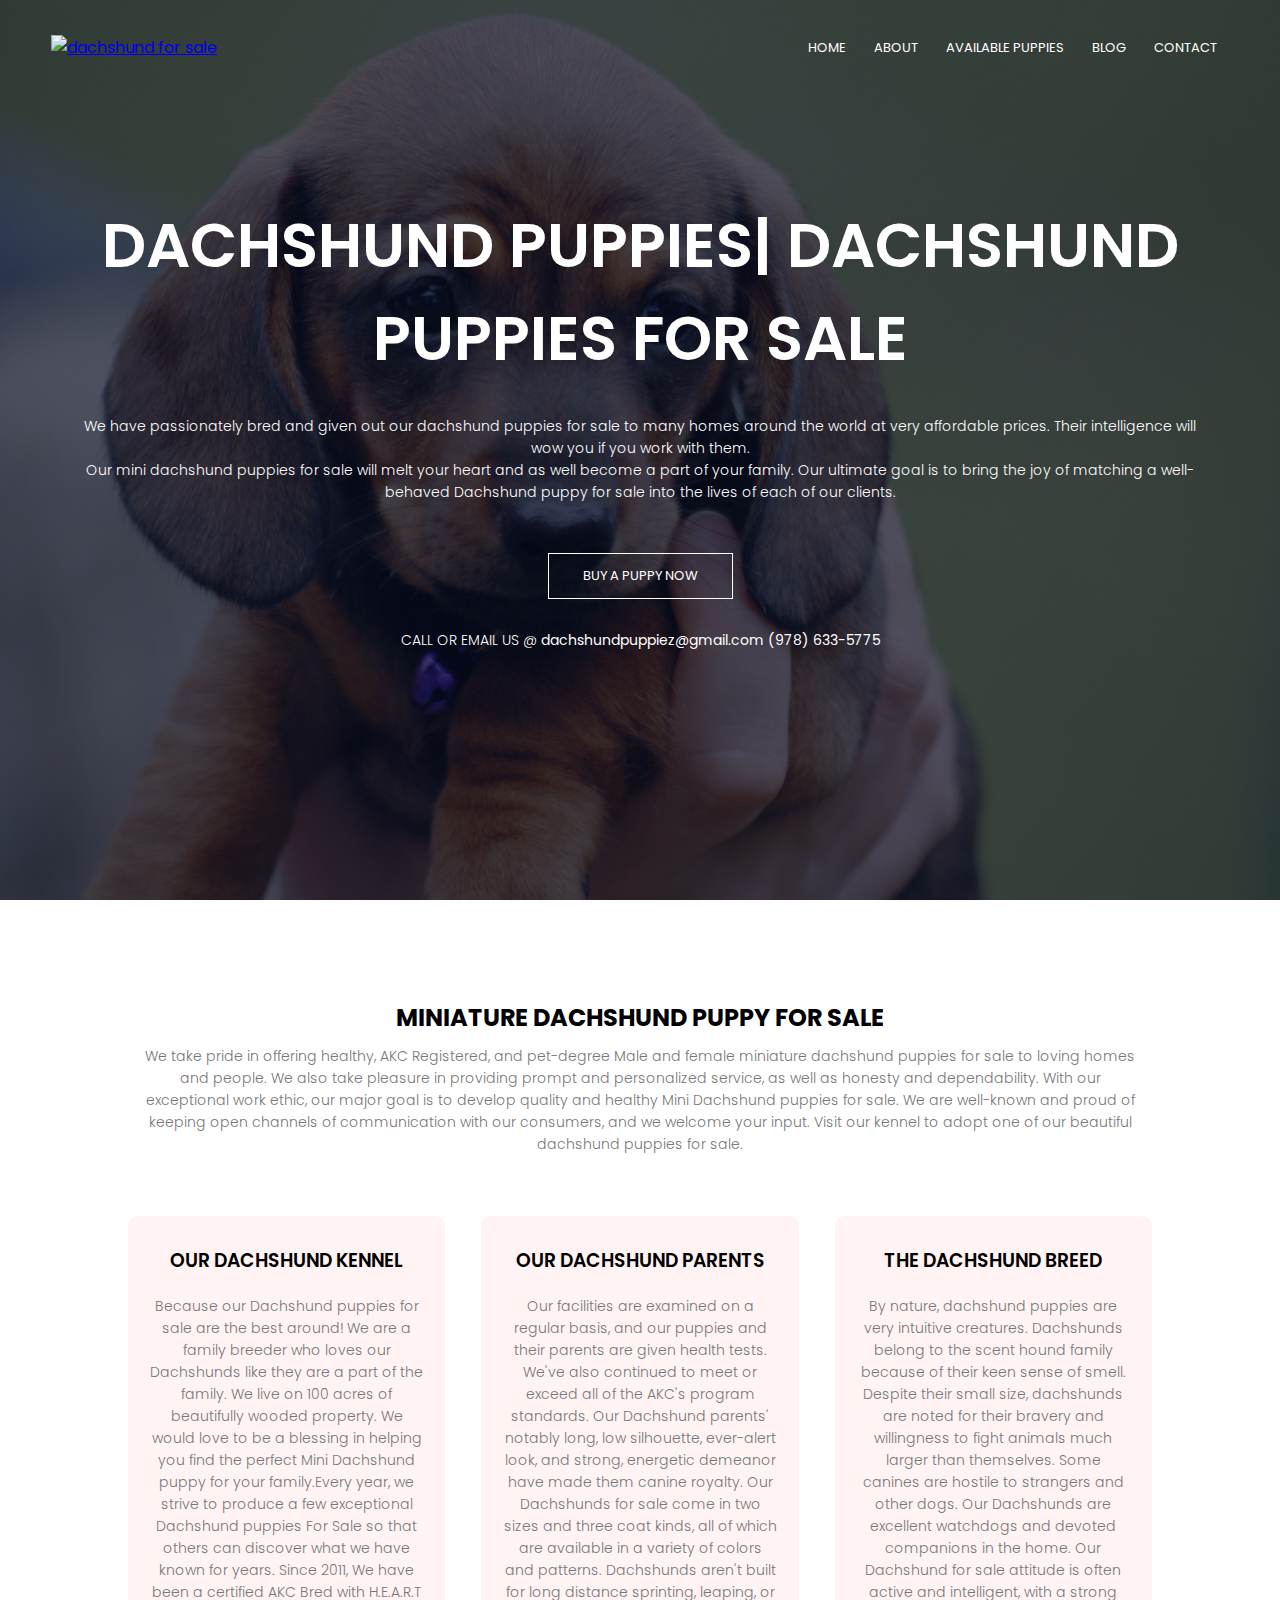
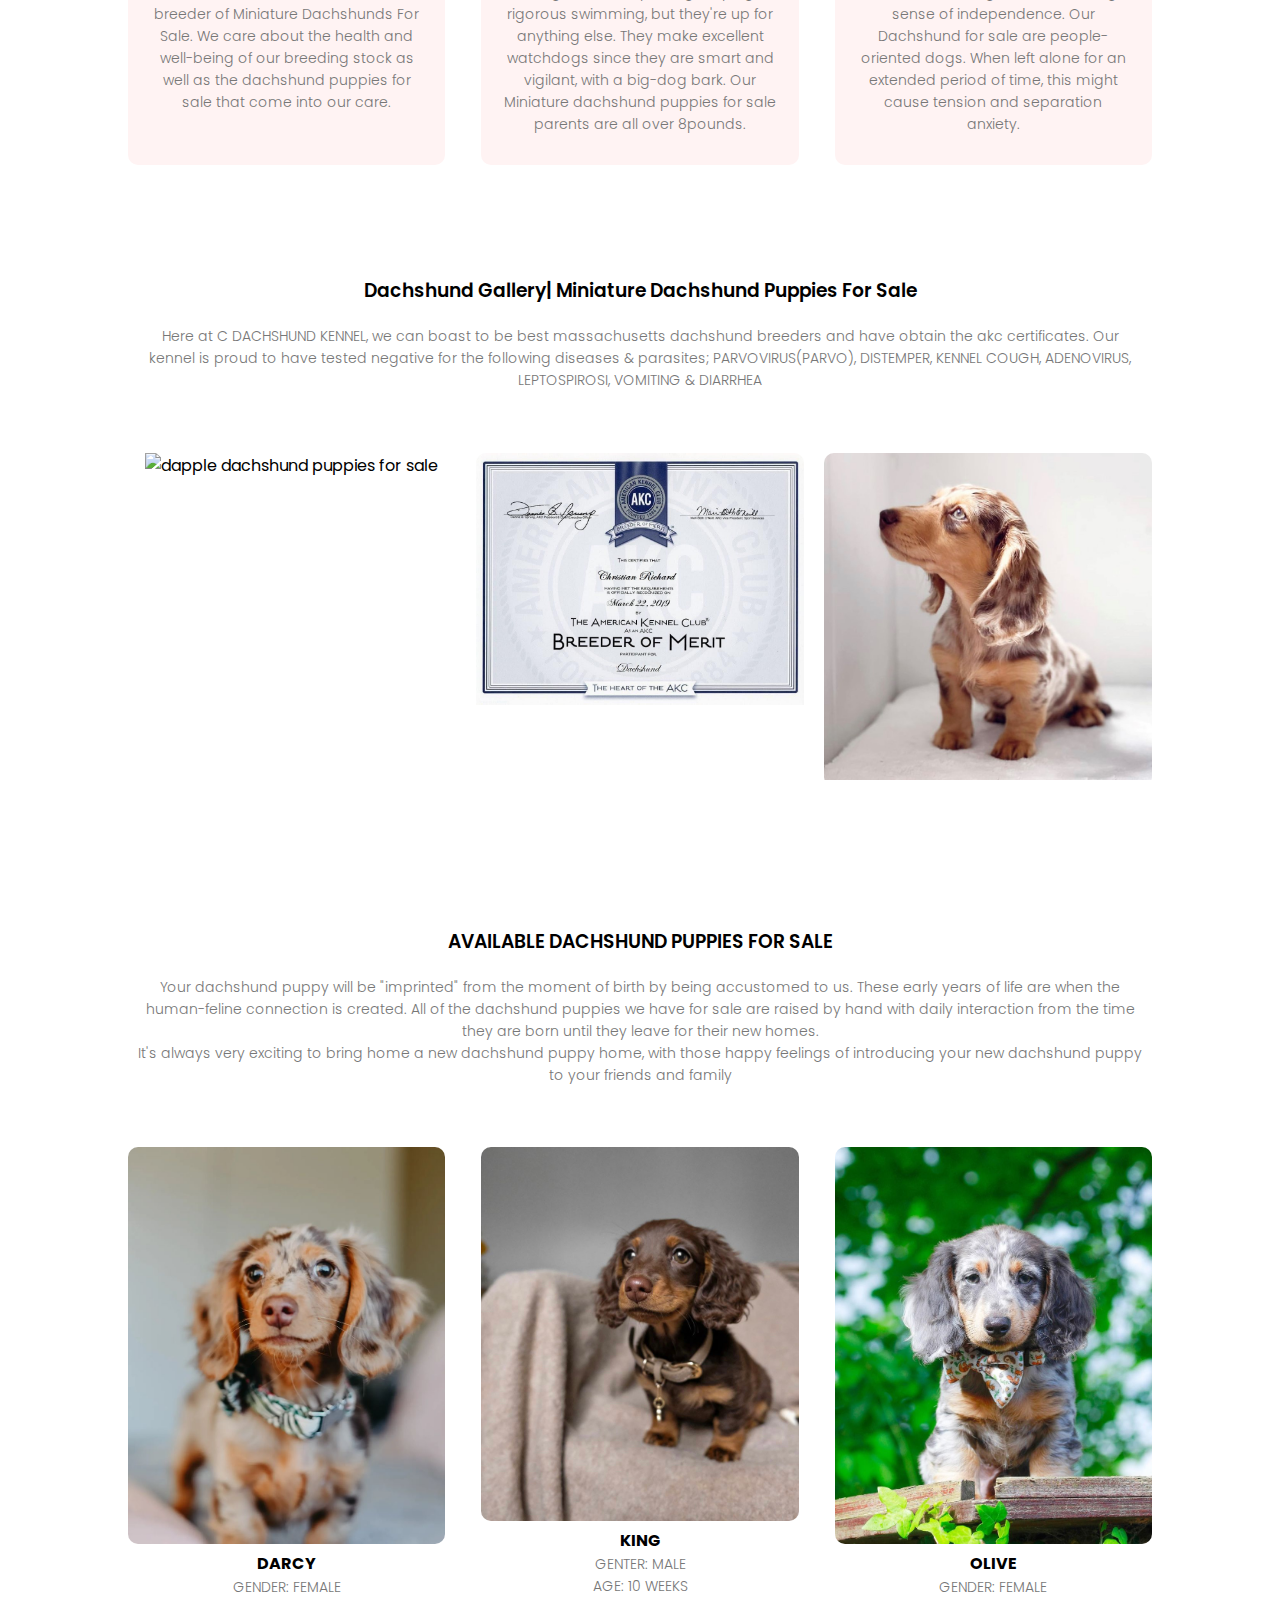
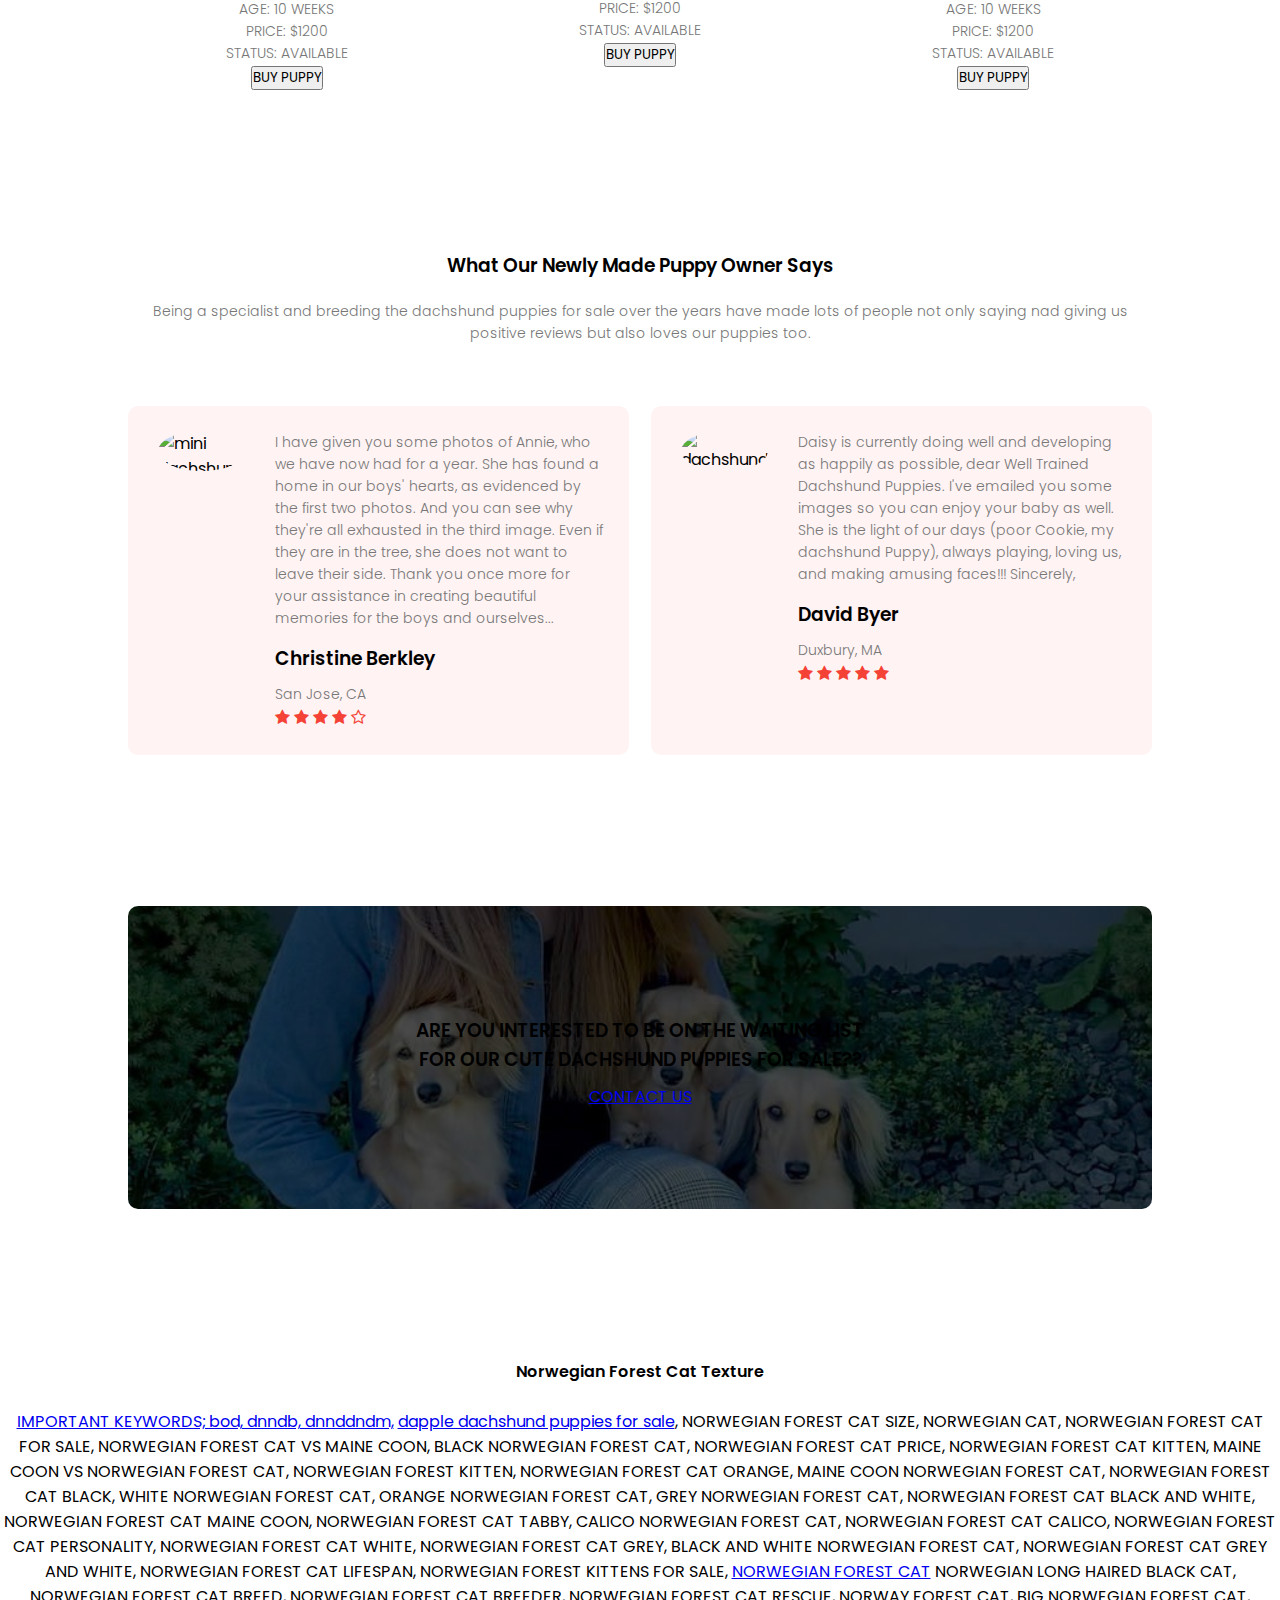
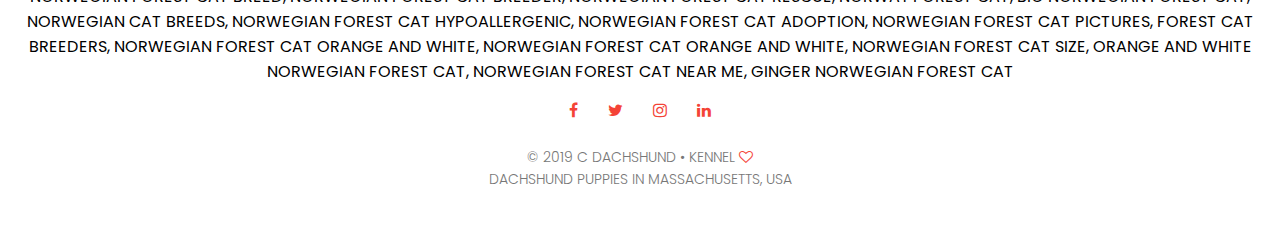
==== index.html @ 9a1620a6 "Add files via upload" ====
<!DOCTYPE html>
<html lang="en">
<head>
<meta name="viewport" content="width=device-width, initial-scale=1.0">
<title>DACHSHUND PUPPIES FOR SALE - MINIATURE DACHSHUND PUPPIES FOR SALE</title>
<meta name="ahrefs-site-verification" content="a0da1f12df011cf282475318c898467888b9b3f6822703db780bdb77105e07b7">
    <link href="https://dachshundpuppieskennel.com/" rel="canonical"/>
    <link rel="shortcut icon" type="img/png" href="images/favicon.jpg">
<link rel="stylesheet" href="style.css">
<link href="https://fonts.googleapis.com/css?family=Poppins:100,200,300,400,600,700&display=swap" rel="stylesheet">
<link rel="stylesheet" href="https://stackpath.bootstrapcdn.com/font-awesome/4.7.0/css/font-awesome.min.css">
    <meta name="google-site-verification" content="WdiNfBgABNcKBHQkV-UHPcGcYTinIJ2_VOP3WXBekKk" />
    <meta name="description" content="Our Dachshund Puppies for Sale are great and loyal friends. We have loving miniature dachshund puppies for sale who become best friend." />

<meta name="keyword" content="dachshund puppy for sale, dachshund puppies for sale near me, mini dachshund puppies for sale, dachshund puppy, wire haired dachshund puppy, long haired dachshund puppy, mini dachshund puppy, dapple dachshund puppy, miniature dachshund puppy, miniature long haired dachshund puppy, red dachshund puppy, dachshund puppy for sale los angeles, how much is a dachshund puppy, black dachshund puppy, dachshund puppy for sale, blonde dachshund puppy, long haired dapple dachshund puppy, piebald dachshund puppy, long haired miniature dachshund puppy for sale, royal canin dachshund puppy, long haired mini dachshund puppy, brown dachshund puppy, black and tan dachshund puppy, mini dachshund puppy for adoption, short haired dachshund puppy, spotted dachshund puppy, dachshund puppy cost, wire haired dachshund puppy for sale, dachshund puppy price, dachshund puppy for sale near me, dachshund puppy breeders, standard dachshund puppy, mini longhaired dachshund puppy, long hair dachshund puppy, white dachshund puppy, fluffy dachshund puppy, how much does a dachshund puppy cost, golden dachshund puppy, merle dachshund puppy, all black dachshund puppy, mini dachshund puppy for sale, dachshund puppy seattle, piebald dachshund puppy for sale, dachshund puppy long hair, buy dachshund puppy, miniature dachshund puppy for sale, brindle dachshund puppy for sale, piebald long haired dachshund puppy, dapple dachshund puppy for sale, long haired dachshund puppy for sale, miniature dachshund puppy pictures, dachshund puppy virginia, dachshund puppy adoption, red dapple dachshund puppy, mini dachshund puppy, long haired mini dachshund puppy, mini dachshund puppy for adoption, mini dachshund puppy for sale, long haired dachshund puppy, miniature long haired dachshund puppy, piebald long haired dachshund puppy, long haired dachshund puppy for sale, mini long haired dachshund puppy, long haired dachshund puppy price, black long haired dachshund puppy, blonde long haired dachshund puppy for sale, blonde long haired dachshund puppy, blue long haired dachshund puppy, dapple dachshund puppy, long haired dapple dachshund puppy, dapple dachshund puppy for sale, red dapple dachshund puppy, brown dapple dachshund puppy, blue dapple dachshund puppy, long haired dapple dachshund puppy for sale, double dapple dachshund puppy, silver dapple dachshund puppy, buy dapple dachshund puppy, chocolate dapple dachshund puppy, miniature dachshund puppy, long haired miniature dachshund puppy for sale, miniature dachshund puppy for sale, miniature dachshund puppy pictures, akc miniature dachshund puppy, long haired miniature dachshund puppy, and brown miniature dachshund puppy, dachshund puppies, dachshund puppies for sale, dachshund puppies for sale near me, mini dachshund puppies for sale, miniature dachshund puppies for sale, long haired dachshund puppies for sale, long haired dachshund puppies, dapple dachshund puppies for sale, dachshund puppies near me, miniature dachshund puppies, mini dachshund puppies, miniature dachshund puppies for sale near me, dachshund puppies ohio, dachshund puppies nc, miniature long haired dachshund puppies for sale, dachshund puppies texas, dachshund puppies for sale nc, free dachshund puppies near me, dachshund puppies for sale under $300, miniature dapple dachshund puppies for sale near me, dachshund puppies colorado, dachshund puppies for adoption, dachshund puppies for sale texas, long hair dachshund puppies, dapple dachshund puppies, long haired dachshund puppies for sale near me, dachshund puppies for sale in pa, dachshund puppies for sale sc, dachshund puppies under $500, dachshund puppies michigan, dachshund puppies georgia, dachshund puppies oregon, mini dachshund puppies for sale near me, teacup dachshund puppies, dachshund puppies san diego, dachshund puppies for sale craigslist, miniature dapple dachshund puppies for sale, cute dachshund puppies, dachshund puppies oklahoma, dachshund puppies iowa, dachshund puppies alabama, blue dapple dachshund puppies, teacup miniature dachshund puppies for sale, dachshund puppies florida, wire haired dachshund puppies for sale, black dachshund puppies, dachshund puppies las vegas, dachshund puppies pennsylvania, dachshund puppies kentucky, miniature dachshund puppies for sale near me craigslist, dachshund puppies in pa, dachshund puppies va, dachshund puppies for sale california, spotted dachshund puppies, miniature dachshund puppies for sale florida, dachshund puppies for sale los angeles, dachshund puppies tennessee, dachshund puppies tn, dachshund puppies ky, dachshund puppies pa, how much are dachshund puppies, dachshund puppies for sale ohio, dachshund puppies for sale alabama, dachshund puppies spotted, free dachshund puppies, dachshund puppies for sale indiana, dachshund puppies utah, long haired dapple dachshund puppies, dapple long haired dachshund puppies for sale, blue dachshund puppies for sale, dachshund puppies for sale ny, dachshund puppies in wisconsin, dachshund puppies for sale florida, dachshund puppies wisconsin, miniature dachshund puppies for sale in georgia, mini dachshund puppies for sale pennsylvania, miniature dachshund puppies for sale california, blonde dachshund puppies, long haired dapple dachshund puppies for sale, dachshund puppies for sale kentucky, dachshund puppies for sale in wisconsin, mini dapple dachshund puppies for sale, miniature dachshund puppies for sale in california, dachshund puppies wi, newborn dachshund puppies, dachshund puppies for sale ky, wirehaired dachshund puppies, cream dachshund puppies, miniature long haired dachshund puppies for sale near me, miniature dachshund puppies for adoption, dachshund puppies for sale in kentucky, micro mini dachshund puppies for sale, wire hair dachshund puppies for sale, dachshund puppies california, miniature dachshund puppies for sale ohio, dachshund puppies for sale in ohio, dachshund puppies for sale in ky, dachshund puppies price, miniature dachshund puppies for sale north carolina, and dachshund puppies for sale Illinois, dachshund puppies for sale, dachshund puppies for sale near me, mini dachshund puppies for sale, miniature dachshund puppies for sale, long haired dachshund puppies for sale, dapple dachshund puppies for sale,
   miniature dachshund puppies for sale near me, miniature long haired dachshund puppies for sale, dachshund puppies for sale nc, dachshund puppies for sale under $300, miniature dapple dachshund puppies for sale near me, dachshund puppies for sale texas, long haired dachshund puppies for sale near me, dachshund puppies for sale in pa, dachshund puppies for sale sc, mini dachshund puppies for sale near me, dachshund puppies for sale craigslist, miniature dapple dachshund puppies for sale, teacup miniature dachshund puppies for sale, wire haired dachshund puppies for sale, miniature dachshund puppies for sale near me craigslist, dachshund puppies for sale california, miniature dachshund puppies for sale florida, dachshund puppies for sale los angeles, dachshund puppies for sale ohio, dachshund puppies for sale alabama, dachshund puppies for sale indiana, dapple long haired dachshund puppies for sale, blue dachshund puppies for sale, dachshund puppies for sale ny, dachshund puppies for sale florida, miniature dachshund puppies for sale in georgia, mini dachshund puppies for sale pennsylvania, miniature dachshund puppies for sale california, long haired dapple dachshund puppies for sale, dachshund puppies for sale kentucky, dachshund puppies for sale in wisconsin, mini dapple dachshund puppies for sale, miniature dachshund puppies for sale in california, dachshund puppies for sale ky, miniature long haired dachshund puppies for sale near me, dachshund puppies for sale in kentucky, micro mini dachshund puppies for sale, wire hair dachshund puppies for sale, miniature dachshund puppies for sale ohio, dachshund puppies for sale in ohio, dachshund puppies for sale in ky, miniature dachshund puppies for sale north carolina, dachshund puppies for sale illinois, dapple dachshund puppies for sale near me, cream dachshund puppies for sale, dachshund puppies for sale washington, dachshund puppies for sale chicago, miniature dachshund puppies for sale in nc, dachshund puppies for sale in minnesota, miniature dachshund puppies for sale in florida, standard dachshund puppies for sale near me, golden dachshund puppies for sale, miniature dachshund puppies for sale texas, miniature dachshund puppies for sale in texas, dachshund puppies for sale mississippi, dachshund puppies for sale minnesota, dachshund puppies for sale in pa under $300, dachshund puppies for sale mn, miniature dachshund puppies for sale georgia, cream miniature dachshund puppies for sale near me, mini dachshund puppies for sale in pa, dachshund puppies for sale in colorado, miniature dachshund puppies for sale pennsylvania, dachshund puppies for sale in sc, purebred miniature dachshund puppies for sale, miniature dachshund puppies for sale in alabama, miniature dapple dachshund puppies for sale craigslist, mini dachshund puppies for sale ohio, dachshund puppies for sale oregon, merle dachshund puppies for sale, mixed dachshund puppies for sale, dachshund puppies for sale in texas, dachshund puppies for sale michigan, long haired mini dachshund puppies for sale, miniature dachshund puppies for sale in pa, mini dachshund puppies for sale florida, dachshund puppies for sale colorado, dachshund puppies for sale in california, english cream long haired dachshund puppies for sale, dachshund puppies for sale in washington, dachshund puppies for sale in oregon, mini dachshund puppies for sale tampa, blue miniature dachshund puppies for sale near me, dachshund puppies for sale in mississippi, dachshund puppies for sale indianapolis, mini dachshund puppies for sale nc, dachshund puppies for sale oklahoma, dachshund puppies for sale in florida, dachshund puppies for sale virginia, miniature dachshund puppies for sale alabama, dachshund puppies for sale nashville, mini dachshund puppies for sale in missouri, miniature dachshund puppies for sale indiana, cheap dachshund puppies for sale, dachshund puppies for sale near me, miniature dachshund puppies for sale near me, miniature dapple dachshund puppies for sale near me, long haired dachshund puppies for sale near me, mini dachshund puppies for sale near me, miniature dachshund puppies for sale near me craigslist, miniature long haired dachshund puppies for sale near me, dapple dachshund puppies for sale near me, standard dachshund puppies for sale near me, cream miniature dachshund puppies for sale near me, blue miniature dachshund puppies for sale near me, wire haired dachshund puppies for sale near me, dachshund puppies for sale near me 2021, toy dachshund puppies for sale near me, tweenie dachshund puppies for sale near me, dachshund puppies for sale near me craigslist, dachshund puppies for sale near me under $500, dachshund puppies for sale near me 2022, dachshund puppies for sale near me under 500, dachshund puppies for sale near me cheap, mini teacup dachshund puppies for sale near me, miniature wire haired dachshund puppies for sale near me, craigslist dachshund puppies for sale near me, wirehaired dachshund puppies for sale near me, long hair dachshund puppies for sale near me, cheap dachshund puppies for sale near me, micro mini dachshund puppies for sale near me, silver dapple dachshund puppies for sale near me, mini dachshund puppies for sale, mini dachshund puppies for sale near me, mini dachshund puppies for sale pennsylvania, micro mini dachshund puppies for sale, mini dachshund puppies for sale in pa, mini dachshund puppies for sale ohio, long haired mini dachshund puppies for sale, mini dachshund puppies for sale florida, mini dachshund puppies for sale tampa, mini dachshund puppies for sale nc, mini dachshund puppies for sale in missouri, mini dachshund puppies for sale in georgia, mini dachshund puppies for sale arkansas, mini dachshund puppies for sale in portland oregon, mini dachshund puppies for sale california, mini dachshund puppies for sale in ky, mini dachshund puppies for sale indiana, mini dachshund puppies for sale georgia, mini dachshund puppies for sale in mi, mini dachshund puppies for sale in wi, mini dachshund puppies for sale in houston, mini dachshund puppies for sale in virginia, blue mini dachshund puppies for sale, mini dachshund puppies for sale in colorado, mini dachshund puppies for sale buffalo ny, mini dachshund puppies for sale sc, 
   mini dachshund puppies for sale mississippi, mini dachshund puppies for sale mn, mini dachshund puppies for sale tennessee, mini dachshund puppies for sale texas, mini dachshund puppies for sale chicago, mini dachshund puppies for sale long island, mini dachshund puppies for sale in tennessee, mini dachshund puppies for sale colorado, mini dachshund puppies for sale new jersey, mini dachshund puppies for sale maryland, mini dachshund puppies for sale massachusetts, mini dachshund puppies for sale atlanta, mini dachshund puppies for sale in washington state, mini dachshund puppies for sale in ohio, mini dachshund puppies for sale ny, mini dachshund puppies for sale okc, mini dachshund puppies for sale utah, mini dachshund puppies for sale new york state, mini dachshund puppies for sale in wv, mini dachshund puppies for sale oklahoma, mini dachshund puppies for sale alabama, mini dachshund puppies for sale louisiana, mini dachshund puppies for sale in alabama, mini dachshund puppies for sale in arizona, mini dachshund puppies for sale in ny, mini dachshund puppies for sale south carolina, mini dachshund puppies for sale in ma, mini dachshund puppies for sale in arkansas, mini dachshund puppies for sale in michigan, mini dachshund puppies for sale illinois, mini dachshund puppies for sale in ct, mini dachshund puppies for sale upstate ny, mini dachshund puppies for sale in nj, mini dachshund puppies for sale in east texas, mini dachshund puppies for sale miami, mini dachshund puppies for sale minneapolis, mini dachshund puppies for sale in sacramento, mini dachshund puppies for sale washington, mini dachshund puppies for sale in louisiana, mini dachshund puppies for sale missouri, mini dachshund puppies for sale midwest, mini dachshund puppies for sale michigan, mini dachshund puppies for sale nyc, mini dachshund puppies for sale in northern california, mini dachshund puppies for sale in north carolina, mini dachshund puppies for sale in idaho, mini dachshund puppies for sale rochester ny, mini dachshund puppies for sale in kansas, mini dachshund puppies for sale northern ca, mini dachshund puppies for sale in south carolina, mini dachshund puppies for sale new york, mini dachshund puppies for sale in minnesota, mini dachshund puppies for sale tucson, chocolate mini dachshund puppies for sale, mini dachshund puppies for sale oregon, mini dachshund puppies for sale salt lake city, mini dachshund puppies for sale in new mexico, mini dachshund puppies for sale in oklahoma, long haired english cream mini dachshund puppies for sale, mini dachshund puppies for sale in florida, mini dachshund puppies for sale nj, red mini dachshund puppies for sale, mini dachshund puppies for sale in new york, mini dachshund puppies for sale in kansas city, mini dachshund puppies for sale in dallas, long haired mini dachshund puppies for sale in texas, mini dachshund puppies for sale colorado springs, mini dachshund puppies for sale wisconsin, mini dachshund puppies for sale in san diego, mini dachshund puppies for sale sacramento, mini dachshund puppies for sale iowa, mini dachshund puppies for sale washington state, mini dachshund puppies for sale in az, and long haired mini dachshund puppies for sale in CT, miniature dachshund puppies for sale, miniature dachshund puppies for sale near me, teacup miniature dachshund puppies for sale, miniature dachshund puppies for sale near me craigslist, miniature dachshund puppies for sale florida, miniature dachshund puppies for sale in georgia, miniature dachshund puppies for sale california, miniature dachshund puppies for sale in california, miniature dachshund puppies for sale ohio, miniature dachshund puppies for sale north carolina, miniature dachshund puppies for sale in nc, miniature dachshund puppies for sale in florida, miniature dachshund puppies for sale texas, miniature dachshund puppies for sale in texas, miniature dachshund puppies for sale georgia, cream miniature dachshund puppies for sale near me, miniature dachshund puppies for sale pennsylvania, purebred miniature dachshund puppies for sale, miniature dachshund puppies for sale in alabama, miniature dachshund puppies for sale in pa, blue miniature dachshund puppies for sale near me, miniature dachshund puppies for sale alabama, miniature dachshund puppies for sale indiana, miniature dachshund puppies for sale in tn, silver dapple miniature dachshund puppies for sale, miniature dachshund puppies for sale arkansas, miniature dachshund puppies for sale in colorado, miniature dachshund puppies for sale in arkansas, miniature dachshund puppies for sale colorado, miniature dachshund puppies for sale kentucky, miniature dachshund puppies for sale in illinois, miniature dachshund puppies for sale in tennessee, miniature dachshund puppies for sale in huntsville alabama, miniature dachshund puppies for sale wisconsin, miniature dachshund puppies for sale minnesota, miniature dachshund puppies for sale in michigan, miniature dachshund puppies for sale michigan, miniature dachshund puppies for sale in wisconsin, english cream miniature dachshund puppies for sale, miniature dachshund puppies for sale mn, miniature dachshund puppies for sale in missouri, miniature dachshund puppies for sale in va, chocolate dapple miniature dachshund puppies for sale, miniature dachshund puppies for sale in utah, miniature dachshund puppies for sale in virginia, miniature dachshund puppies for sale nc, cream miniature dachshund puppies for sale, miniature dachshund puppies for sale sc, miniature dachshund puppies for sale tn, long haired miniature dachshund puppies for sale, miniature dachshund puppies for sale in ky, piebald miniature dachshund puppies for sale in usa, miniature dachshund puppies for sale in ohio, miniature dachshund puppies for sale south carolina, miniature dachshund puppies for sale arizona, miniature dachshund puppies for sale mississippi, miniature dachshund puppies for sale in iowa, miniature dachshund puppies for sale in arizona, miniature dachshund puppies for sale utah, miniature dachshund puppies for sale in md, miniature dachshund puppies for sale - texas, miniature dachshund puppies for sale illinois, miniature dachshund puppies for sale northern california, 
   miniature dachshund puppies for sale maryland, miniature dachshund puppies for sale new jersey, miniature dachshund puppies for sale oregon, miniature dachshund puppies for sale in nebraska, miniature dachshund puppies for sale virginia, miniature dachshund puppies for sale in maine, miniature dachshund puppies for sale in oklahoma city, miniature dachshund puppies for sale in kansas city, miniature dachshund puppies for sale in wyoming and colorado, red miniature dachshund puppies for sale, miniature dachshund puppies for sale albuquerque, miniature dachshund puppies for sale louisiana, miniature dachshund puppies for sale in az, miniature dachshund puppies for sale in mississippi, miniature dachshund puppies for sale in washington, miniature dachshund puppies for sale massachusetts, miniature dachshund puppies for sale new mexico, miniature dachshund puppies for sale missouri, miniature dachshund puppies for sale nj, miniature dachshund puppies for sale in little rock arkansas, miniature dachshund puppies for sale in wv, miniature dachshund puppies for sale in tucson, miniature dachshund puppies for sale iowa, miniature dachshund puppies for sale chicago, miniature dachshund puppies for sale los angeles, miniature dachshund puppies for sale in oklahoma, miniature dachshund puppies for sale in kansas, miniature dachshund puppies for sale new york, miniature dachshund puppies for sale in ms, miniature dachshund puppies for sale in maryland, miniature dachshund puppies for sale in north carolina, miniature dachshund puppies for sale nashville, long haired miniature dachshund puppies for sale in texas, miniature dachshund puppies for sale kansas, miniature dachshund puppies for sale oklahoma, miniature dachshund puppies for sale in columbus ohio, miniature dachshund puppies for sale connecticut, long haired dachshund puppies for sale, miniature long haired dachshund puppies for sale, long haired dachshund puppies for sale near me, dapple long haired dachshund puppies for sale, miniature long haired dachshund puppies for sale near me, english cream long haired dachshund puppies for sale, mini long haired dachshund puppies for sale, cream miniature long haired dachshund puppies for sale, long haired dachshund puppies for sale california, long haired dachshund puppies for sale in pa, long haired dachshund puppies for sale ohio, long haired dachshund puppies for sale texas, blonde long haired dachshund puppies for sale, long haired dachshund puppies for sale idaho, long haired dachshund puppies for sale florida, long haired dachshund puppies for sale in sc, long haired dachshund puppies for sale oklahoma, long haired dachshund puppies for sale washington, long haired dachshund puppies for sale georgia, long haired dachshund puppies for sale in tn, long haired dachshund puppies for sale missouri, long haired dachshund puppies for sale in alabama, long haired dachshund puppies for sale in oklahoma, miniature long haired dachshund puppies for sale in nc, long haired dachshund puppies for sale south carolina, long haired dachshund puppies for sale in ky, long haired dachshund puppies for sale arizona, long haired dachshund puppies for sale indiana, long haired dachshund puppies for sale in georgia, miniature long haired dachshund puppies for sale in ohio, long haired dachshund puppies for sale in ga, long haired dachshund puppies for sale in ohio, long haired dachshund puppies for sale north carolina, long haired dachshund puppies for sale louisiana, long haired dachshund puppies for sale oregon, toy long haired dachshund puppies for sale, cream long haired dachshund puppies for sale uk, long haired dachshund puppies for sale alabama, long haired dachshund puppies for sale colorado, long haired dachshund puppies for sale in missouri, long haired dachshund puppies for sale in virginia, long haired dachshund puppies for sale in iowa, long haired dachshund puppies for sale in ny, long haired dachshund puppies for sale in michigan, long haired dachshund puppies for sale in kansas, long haired dachshund puppies for sale in indiana, miniature long haired dachshund puppies for sale craigslist, long haired dachshund puppies for sale in wisconsin, long haired dachshund puppies for sale in illinois, long haired dachshund puppies for sale virginia, long haired dachshund puppies for sale in az, long haired dachshund puppies for sale utah, chocolate dapple long haired dachshund puppies for sale, long haired dachshund puppies for sale michigan, long haired dachshund puppies for sale pa, long haired dachshund puppies for sale in san antonio, long haired dachshund puppies for sale nc, long haired dachshund puppies for sale in houston texas, long haired dachshund puppies for sale wisconsin, chocolate long haired dachshund puppies for sale, long haired dachshund puppies for sale illinois, long haired dachshund puppies for sale az, long haired dachshund puppies for sale in california, long haired dachshund puppies for sale nyc, long haired dachshund puppies for sale in southern california, long haired dachshund puppies for sale in va, long haired dachshund puppies for sale craigslist, long haired dachshund puppies for sale arkansas, long haired dachshund puppies for sale in arkansas, long haired dachshund puppies for sale in florida, long haired dachshund puppies for sale iowa, akc miniature long haired dachshund puppies for sale, long haired dachshund puppies for sale, long haired dachshund puppies, miniature long haired dachshund puppies for sale, long haired dachshund puppies for sale near me, dapple long haired dachshund puppies for sale, miniature long haired dachshund puppies for sale near me, english cream long haired dachshund puppies for sale, long haired dachshund puppies near me, miniature long haired dachshund puppies, mini long haired dachshund puppies for sale, long haired dachshund puppies oregon, long haired dachshund puppies for adoption, cream miniature long haired dachshund puppies for sale, long haired dachshund puppies for sale california, long haired dachshund puppies for sale in pa, long haired dachshund puppies nc, long haired dachshund puppies for sale ohio, long haired dachshund puppies michigan
   , long haired dachshund puppies price, long haired dachshund puppies for sale texas, blonde long haired dachshund puppies for sale, long haired dachshund puppies florida, long haired dachshund puppies under 500, long haired dachshund puppies for sale idaho, long haired dachshund puppies for sale florida, long haired dachshund puppies for sale in sc, long haired dachshund puppies for sale oklahoma, long haired dachshund puppies for sale washington, long haired dachshund puppies for sale georgia, long haired dachshund puppies for sale in tn, long haired dachshund puppies for sale missouri, long haired dachshund puppies for sale in alabama, long haired dachshund puppies california, long haired dachshund puppies for sale in oklahoma, long haired dachshund puppies virginia, miniature long haired dachshund puppies for sale in nc, long haired dachshund puppies for sale south carolina, long haired dachshund puppies for sale in ky, long haired dachshund puppies for sale arizona, mini long haired dachshund puppies, long haired dachshund puppies under $500, long haired dachshund puppies dallas, long haired dachshund puppies for sale indiana, long haired dachshund puppies for sale in georgia, miniature long haired dachshund puppies for sale in ohio, long haired dachshund puppies for sale in ga, long haired dachshund puppies missouri, long haired dachshund puppies georgia, long haired dachshund puppies for sale in ohio, long haired dachshund puppies for sale north carolina, long haired dachshund puppies indiana, long haired dachshund puppies for sale louisiana, long haired dachshund puppies for sale oregon, toy long haired dachshund puppies for sale, long haired dachshund puppies los angeles, cream long haired dachshund puppies for sale uk, long haired dachshund puppies for sale alabama, long haired dachshund puppies austin, long haired dachshund puppies for sale colorado, long haired dachshund puppies seattle, long haired dachshund puppies for sale in missouri, long haired dachshund puppies for sale in virginia, long haired dachshund puppies for sale in iowa, long haired dachshund puppies colorado, long haired dachshund puppies for sale in ny, long haired dachshund puppies for sale in michigan, long haired dachshund puppies for sale in kansas, long haired dachshund puppies for sale in indiana, miniature long haired dachshund puppies for sale craigslist, long haired dachshund puppies for sale in wisconsin, long haired dachshund puppies for sale in illinois, long haired dachshund puppies cost, long haired dachshund puppies for sale virginia, long haired dachshund puppies alabama, long haired dachshund puppies for sale in az, cream long haired dachshund puppies, how much are long haired dachshund puppies, long haired dachshund puppies for sale utah, chocolate dapple long haired dachshund puppies for sale, long haired dachshund puppies for sale michigan, long haired dachshund puppies for sale pa, long haired dachshund puppies for sale in san antonio, long haired dachshund puppies for sale nc, long haired dachshund puppies in florida, long haired dachshund puppies houston, white long haired dachshund puppies, miniature long haired dachshund puppies for adoption, long haired dachshund puppies washington state, long haired dachshund puppies for sale in houston texas, long haired dachshund puppies for sale wisconsin, chocolate long haired dachshund puppies for sale, akc miniature long haired dachshund puppies, long haired dachshund puppies iowa, long haired dachshund puppies for sale illinois, long haired dachshund puppies for sale az, long haired dachshund puppies for sale in california, long haired dachshund puppies for sale nyc, long haired dachshund puppies for sale in southern california, long haired dachshund puppies san diego, akc long haired dachshund puppies, dapple dachshund puppies for sale, miniature dapple dachshund puppies for sale near me, miniature dapple dachshund puppies for sale, long haired dapple dachshund puppies for sale, mini dapple dachshund puppies for sale, dapple dachshund puppies for sale near me, miniature dapple dachshund puppies for sale craigslist, miniature dapple dachshund puppies for sale in texas, dapple dachshund puppies for sale in ga, mini dapple dachshund puppies for sale in oklahoma, blue eyed dapple dachshund puppies for sale, dapple dachshund puppies for sale in nc, double dapple dachshund puppies for sale, mini dapple dachshund puppies for sale in texas, miniature long haired dapple dachshund puppies for sale, dapple dachshund puppies for sale nc, dapple dachshund puppies for sale in louisiana, dapple dachshund puppies for sale california, dapple dachshund puppies for sale georgia, dapple dachshund puppies for sale ohio, dapple dachshund puppies for sale in tn, dapple dachshund puppies for sale in arkansas, dapple dachshund puppies for sale in texas, dapple dachshund puppies for sale in sc, dapple dachshund puppies for sale in oklahoma, dapple dachshund puppies for sale south carolina, dapple dachshund puppies for sale texas, teacup dapple dachshund puppies for sale, mini long haired dapple dachshund puppies for sale, dapple dachshund puppies for sale az, dapple dachshund puppies for sale alabama, miniature dapple dachshund puppies for sale in arizona, dapple dachshund puppies for sale colorado, dapple dachshund puppies for sale in michigan, short haired dapple dachshund puppies for sale, miniature dapple dachshund puppies for sale florida, dapple dachshund puppies for sale indiana, chocolate dapple dachshund puppies for sale, silver dapple dachshund puppies for sale, chocolate and tan dapple dachshund puppies for sale, dapple dachshund puppies for sale louisiana, dapple dachshund puppies for sale in iowa, miniature dapple dachshund puppies for sale in michigan, dapple dachshund puppies for sale in indiana, dapple dachshund puppies for sale in wisconsin, dapple dachshund puppies for sale in illinois, dapple dachshund puppies for sale in north carolina, dapple dachshund puppies for sale in tennessee, dapple dachshund puppies for sale in kentucky, dapple dachshund puppies for sale in mississippi, dapple dachshund puppies for sale arkansas, dapple dachshund puppies for sale in gauteng, grey dapple dachshund puppies for sale, dapple dachshund puppies for sale in pa, 
   dapple dachshund puppies for sale missouri, double dapple dachshund puppies for sale texas, dapple dachshund puppies for sale new york, mini dapple dachshund puppies for sale in nc, white dapple dachshund puppies for sale, dapple dachshund puppies for sale in kansas, dapple dachshund puppies for sale in virginia, chocolate and cream dapple dachshund puppies for sale, dapple dachshund puppies for sale oklahoma, miniature dapple dachshund puppies for sale california, miniature dapple dachshund puppies for sale in nj, silver dapple dachshund puppies for sale near me, dapple dachshund puppies for sale in south carolina, dapple dachshund puppies for sale florida, mini dapple dachshund puppies for sale in florida, dapple dachshund puppies for sale in california, dapple dachshund puppies for sale in oregon, dapple dachshund puppies for sale michigan, long haired silver dapple dachshund puppies for sale, dapple dachshund puppies for sale in arizona, chocolate dapple dachshund puppies for sale nc, mini dapple dachshund puppies for sale in colorado, red dapple dachshund puppies for sale, dachshund puppies near me, free dachshund puppies near me, mini dachshund puppies near me, long haired dachshund puppies near me, rescue dachshund puppies near me, miniature dachshund puppies near me, free mini dachshund puppies near me, craigslist dachshund puppies near me, dachshund puppies near me rescue, looking for dachshund puppies near me, miniature dachshund puppies near me for sale, standard dachshund puppies near me, dachshund puppies near me for sale, mini dachshund puppies for sale, mini dachshund puppies, mini dachshund puppies for sale near me, mini dachshund puppies for sale pennsylvania, micro mini dachshund puppies for sale, mini dachshund puppies near me, mini dachshund puppies nc, mini dachshund puppies for sale in pa, mini dachshund puppies for sale ohio, long haired mini dachshund puppies for sale, mini dachshund puppies for sale florida, dapple mini dachshund puppies, mini dachshund puppies for sale tampa, mini dachshund puppies for sale nc, long haired mini dachshund puppies, mini dachshund puppies for sale in missouri, mini dachshund puppies for sale in georgia, mini dachshund puppies for sale arkansas, mini dachshund puppies for sale in portland oregon, mini dachshund puppies for sale california, mini dachshund puppies florida, mini dachshund puppies for sale in ky, mini dachshund puppies for sale indiana, mini dachshund puppies for sale georgia, mini dachshund puppies for sale in mi, mini dachshund puppies for sale in wi, mini dachshund puppies for adoption, mini dachshund puppies san antonio, mini dachshund puppies for sale in houston, mini dachshund puppies for sale in virginia, ultra mini dachshund puppies, blue mini dachshund puppies for sale, mini dachshund puppies michigan, mini dachshund puppies for sale in colorado, mini dachshund puppies for sale buffalo ny, mini dachshund puppies under $500 near me, mini dachshund puppies houston, mini dachshund puppies for sale sc, mini dachshund puppies austin, mini dachshund puppies for sale mississippi, mini dachshund puppies for sale mn, mini dachshund puppies for sale tennessee, mini dachshund puppies for sale texas, mini dachshund puppies for sale chicago, mini dachshund puppies for sale long island, mini dachshund puppies for sale in tennessee, mini dachshund puppies for sale colorado, mini dachshund puppies for sale new jersey, mini dachshund puppies for sale maryland, mini dachshund puppies for sale massachusetts, mini dachshund puppies alabama, mini dachshund puppies for sale atlanta, mini dachshund puppies for sale in washington state, mini dachshund puppies for sale in ohio, mini dachshund puppies for sale ny, mini dachshund puppies for sale okc, mini dachshund puppies for sale utah, mini dachshund puppies pictures, mini dachshund puppies for sale new york state, mini dachshund puppies for sale in wv, mini dachshund puppies for sale oklahoma, mini dachshund puppies for sale alabama, mini dachshund puppies for sale louisiana, mini dachshund puppies for sale in alabama, mini dachshund puppies for sale in arizona, mini dachshund puppies for sale in ny, mini dachshund puppies southern california, mini dachshund puppies for sale south carolina, mini dachshund puppies sacramento, mini dachshund puppies for sale in ma, mini dachshund puppies for sale in arkansas, mini dachshund puppies for sale in michigan, mini dachshund puppies wi, mini dachshund puppies for sale illinois, mini dachshund puppies oregon, mini dachshund puppies for sale in ct, mini dachshund puppies for sale upstate ny, mini dachshund puppies for sale in nj, how much are mini dachshund puppies, piebald mini dachshund puppies, mini dachshund puppies ohio, mini dachshund puppies for sale in east texas, mini dachshund puppies for sale miami, mini dachshund puppies for sale minneapolis, akc mini dachshund puppies in wv, mini dachshund puppies for sale in sacramento, mini dachshund puppies for sale washington, mini dachshund puppies for sale in louisiana, mini dachshund puppies price, mini dachshund puppies for sale missouri, mini dachshund puppies for sale midwest, mini dachshund puppies for sale michigan, mini dachshund puppies for sale nyc, mini dachshund puppies for sale in northern california, mini dachshund puppies in texas, mini dachshund puppies for sale in north carolina, mini dachshund puppies ny, miniature dachshund puppies for sale near me, miniature dachshund puppies for sale near me craigslist, cream miniature dachshund puppies for sale near me, blue miniature dachshund puppies for sale near me, dachshund puppies for adoption, miniature dachshund puppies for adoption, dachshund puppies for adoption near me, mini dachshund puppies for adoption, long haired dachshund puppies for adoption, dapple dachshund puppies for adoption, dachshund puppies for adoption in michigan, miniature dachshund puppies for adoption near me, dachshund puppies for adoption in ct, dachshund puppies for adoption in massachusetts, dachshund puppies for adoption in pa, dachshund puppies for adoption nyc, dachshund puppies for adoption uk, dachshund puppies for adoption in new york, dachshund puppies for adoption in ohio, dachshund puppies for adoption in georgia, dachshund puppies for adoption chicago,
   dachshund puppies for adoption in illinois, dachshund puppies for adoption in virginia, miniature long haired dachshund puppies for adoption, dachshund puppies for adoption in oklahoma, dachshund puppies for adoption in mn, dachshund puppies for adoption in maryland, dachshund puppies for adoption in nj, dachshund puppies for adoption in ga, dachshund puppies for adoption in ny, dapple dachshund puppies for sale, miniature dapple dachshund puppies for sale near me, dapple dachshund puppies, miniature dapple dachshund puppies for sale, blue dapple dachshund puppies, long haired dapple dachshund puppies, long haired dapple dachshund puppies for sale, mini dapple dachshund puppies for sale, dapple dachshund puppies for sale near me, miniature dapple dachshund puppies for sale craigslist, miniature dapple dachshund puppies, miniature dapple dachshund puppies for sale in texas, dapple dachshund puppies for sale in ga, mini dapple dachshund puppies for sale in oklahoma, blue eyed dapple dachshund puppies for sale, dapple dachshund puppies texas, how much are dapple dachshund puppies, dapple dachshund puppies for sale in nc, double dapple dachshund puppies for sale, mini dapple dachshund puppies for sale in texas, miniature long haired dapple dachshund puppies for sale, dapple dachshund puppies for sale nc, dapple dachshund puppies for sale in louisiana, dapple dachshund puppies for adoption, dapple dachshund puppies for sale california, dapple dachshund puppies for sale georgia, dapple dachshund puppies price, dapple dachshund puppies for sale ohio, dapple dachshund puppies for sale in tn, dapple dachshund puppies for sale in arkansas, double dapple dachshund puppies, dapple dachshund puppies for sale in texas, dapple dachshund puppies for sale in sc, dapple dachshund puppies for sale in oklahoma, piebald dapple dachshund puppies, dapple dachshund puppies for sale south carolina, dapple dachshund puppies for sale texas, teacup dapple dachshund puppies for sale, mini long haired dapple dachshund puppies for sale, dapple dachshund puppies san antonio, dapple dachshund puppies for sale az, blue eyed silver dapple dachshund puppies, dapple dachshund puppies for sale alabama, miniature dapple dachshund puppies for sale in arizona, dapple dachshund puppies for sale colorado, dapple dachshund puppies for sale in michigan, short haired dapple dachshund puppies for sale, dapple dachshund puppies ohio, miniature dapple dachshund puppies for sale florida, mini long haired dapple dachshund puppies, dapple dachshund puppies nc, dapple dachshund puppies for sale indiana, chocolate dapple dachshund puppies for sale, brown dapple dachshund puppies, silver dapple dachshund puppies for sale, female dapple dachshund puppies sale, chocolate and tan dapple dachshund puppies for sale, dapple dachshund puppies for sale louisiana, dapple dachshund puppies for sale in iowa, miniature dapple dachshund puppies for sale in michigan, cream dapple dachshund puppies, dapple dachshund puppies for sale in indiana, dapple dachshund puppies for sale in wisconsin, dapple dachshund puppies for sale in illinois, dapple dachshund puppies for sale in north carolina, cream dapple dachshund puppies sale, dapple dachshund puppies for sale in tennessee, long haired miniature dapple dachshund puppies sale, pictures of dapple dachshund puppies, dapple dachshund puppies oklahoma, short haired dapple dachshund puppies, dapple dachshund puppies sale, dapple dachshund puppies for sale in kentucky, chocolate tan dapple dachshund puppies, dapple dachshund puppies for sale in mississippi, dapple dachshund puppies for sale in gauteng, dapple dachshund puppies for sale arkansas, grey dapple dachshund puppies for sale, dapple dachshund puppies for sale in pa, dapple dachshund puppies for sale missouri, double dapple dachshund puppies for sale texas, black and tan dapple dachshund puppies, mini dapple dachshund puppies, dapple dachshund puppies for sale new york, dapple dachshund puppies in texas, mini dapple dachshund puppies for sale in nc, white dapple dachshund puppies for sale, dapple dachshund puppies for sale in kansas, dapple dachshund puppies for sale in virginia, chocolate and cream dapple dachshund puppies for sale, dapple dachshund puppies for sale oklahoma, miniature dapple dachshund puppies for sale california, miniature dapple dachshund puppies for sale in nj, silver dapple dachshund puppies for sale near me, dapple dachshund puppies for sale in south carolina, dapple dachshund puppies colorado, dapple dachshund puppies for sale florida, chocolate and tan dapple dachshund puppies, miniature short haired dapple dachshund puppies, and mini dapple dachshund puppies for sale in Florida,  dachshund, dachshund puppies, long haired dachshund, miniature dachshund, mini dachshund, dapple dachshund, dachshund puppies for sale, dachshund puppies for sale near me, piebald dachshund, dachshund for sale, miniature dachshund puppies for sale, dapple long haired dachshund, long haired dachshund puppies, dapple dachshund puppies for sale, dachshund puppies near me, dachshund breeders near me, long haired mini dachshund, miniature dachshund puppies, mini dachshund puppies, standard dachshund, double dapple dachshund, teacup miniature dachshund, miniature dachshund puppies for sale near me, mini long haired dachshund, miniature dapple dachshund, long haired dapple dachshund, wire haired dachshund puppy, miniature long haired dachshund, long-haired dachshund, white dachshund, baby dachshund, dachshund for sale near me, dachshund puppies ohio, dachshund adoption, dachshund price, dachshund puppies nc, wirehaired dachshund, miniature long haired dachshund puppies for sale, dachshund puppies texas, silver dapple dachshund, dachshund rescue florida, long haired dachshund for sale, black dachshund, mini dachshund for sale, dachshund for adoption near me, long hair dapple dachshund, black and tan dachshund, dachshund puppies for sale nc, miniature dachshund for sale, free dachshund puppies near me, dachshund breeders near me, dachshund breeders, texas dachshund breeders, miniature dachshund breeders, mini dachshund breeders, standard dachshund breeders, dachshund breeders in michigan, dachshund breeders in massachusetts, dachshund breeders florida, dachshund breeders georgia,
   dachshund breeders ohio, long haired miniature dachshund breeders, dachshund breeders michigan, dachshund breeders ny, dachshund breeders indiana, dachshund breeders in alabama, dachshund breeders in florida, long haired dachshund, dapple long haired dachshund, long haired dachshund puppies for sale, long haired dachshund puppies, cream long haired dachshund, mini long haired dachshund, miniature long haired dachshund, miniature long haired dachshund puppies for sale, long haired dachshund for sale, blonde long haired dachshund, miniature long haired dachshund for sale, long haired dachshund puppy, long haired dachshund puppies for sale near me, golden long haired dachshund, adopt long haired dachshund, long haired dachshund adoption, miniature long haired dachshund puppy, long haired dachshund breeders, dapple long haired dachshund puppies for sale, dapple long haired dachshund for sale, brown long haired dachshund, spotted long haired dachshund, long haired dachshund for sale near me, miniature long haired dachshund puppies for sale near me, standard long haired dachshund, long haired dachshund near me, english cream long haired dachshund puppies for sale, long haired dachshund miniature, black and white long haired dachshund, long haired dachshund puppies near me, miniature long haired dachshund puppies, mini long haired dachshund puppies for sale, blond long haired dachshund, mini dapple long haired dachshund, piebald long haired dachshund puppy, long haired dachshund puppies oregon, miniature long haired dachshund for sale near me, mini long haired dachshund for sale, dachshund puppy, wire haired dachshund puppy, long haired dachshund puppy, mini dachshund puppy, dapple dachshund puppy, miniature dachshund puppy, miniature long haired dachshund puppy, red dachshund puppy, dachshund puppy for sale los angeles, black dachshund puppy, dachshund puppy for sale, blonde dachshund puppy, long haired dapple dachshund puppy, piebald dachshund puppy, long haired miniature dachshund puppy for sale, long haired mini dachshund puppy, brown dachshund puppy, black and tan dachshund puppy, mini dachshund puppy for adoption, short haired dachshund puppy, spotted dachshund puppy, dachshund puppy cost, wire haired dachshund puppy for sale, dachshund puppy price, dachshund puppy for sale near me, dachshund puppy breeders, standard dachshund puppy, mini longhaired dachshund puppy, long hair dachshund puppy, white dachshund puppy, merle dachshund puppy, mini dachshund puppy for sale, dachshund puppy seattle, piebald dachshund puppy for sale, dachshund puppy long hair, buy dachshund puppy, miniature dachshund puppy for sale, where can i buy a dachshund puppy, brindle dachshund puppy for sale, piebald long haired dachshund puppy, dapple dachshund puppy for sale, long haired dachshund puppy for sale, dachshund puppy virginia, dachshund puppy adoption, red dapple dachshund puppy, and silky wire haired dachshund puppy" />
 <meta name="author" content="Dachshund Puppies Kennel" />
 <meta name="twitter:card" content="Dachshund Puppies For Sale, Miniature Dachshund Puppies For Sale, Dachshund For Sale, Dachshund Puppy"/>
 <meta name="twitter:site" content="@usa_dachshund" />
 <meta name="twitter:creator" content="@usa_dachshund" />
 <meta property="og:url" content="https://dachshundpuppieskennel.com/blog.html"/>
 <meta property="og:title" content="dachshund for sale, miniature dachshund puppies for sale, long haired dachshund puppies for sale, dapple dachshund puppies for sale, dachshund puppies near me, dachshund breeders near me" />
 <meta property="og:description" content="Dachshund Puppies For Sale Near Me - Dachshund Puppies For Sale. Our kennel goal is to produce healthy & eye catching dachshund puppy for sale with incomparable markings and well rounded out going personalities." />
 <meta property="og:image" content="https://dachshundpuppieskennel.com/images/Breeder%20of%20merit%20(1).jpg" />

 <link href="https://dachshundpuppieskennel.com/" rel="canonical"/>
 <link rel="shortcut icon" type="img/png" href="images/favicon.jpg" />
 <meta charset="utf-8">
<link rel="stylesheet" href="style.css">
<link href="https://fonts.googleapis.com/css?family=Poppins:100,200,300,400,600,700&display=swap" rel="stylesheet">
<link rel="stylesheet" href="https://stackpath.bootstrapcdn.com/font-awesome/4.7.0/css/font-awesome.min.css"> 
</head>
<body>
    <section class="header">
        
        <nav>
            <a href="index.html"><img src="images/logo.jpg" alt="dachshund for sale"></a>
            <div class="nav-links" id="navLinks">  
                <i class="fa fa-close" onclick="hideMenu()"></i>
                <ul>
                    <li><a href="index.html">HOME</a></li>
                    <li><a href="about.html">ABOUT</a></li>
                    <li><a href="available puppies.html">AVAILABLE PUPPIES</a></li>
                    <li><a href="blog.html">BLOG</a></li>
                    <li><a href="contact.html">CONTACT</a></li>
                </ul>
            </div>
            <i class="fa fa-bars" onclick="showMenu()"></i>
        </nav>
        
        <div class="text-box">
            <h1>DACHSHUND PUPPIES| DACHSHUND PUPPIES FOR SALE</h1>
            <p>We have passionately bred and given out our dachshund puppies for sale to many homes around the world at very affordable prices. Their intelligence will wow you if you work with them.<br>Our mini dachshund puppies for sale will melt your heart and as well become a part of your family. Our ultimate goal is to bring the joy of matching a well-behaved Dachshund puppy for sale into the lives of each of our clients.</p>
            <a href="contact.html" class="hero-btn">BUY A PUPPY NOW</a>
            <p class="cd-headline rotate-1">
                <span>CALL OR EMAIL US @</span>
                <span class="cd-words-wrapper">
                    <b>dachshundpuppiez@gmail.com</b>
                    <b>(978) 633-5775</b>
        </div>
    </section>
    
<!---------- course ----------->
    
    <section class="course">
        <h2>MINIATURE DACHSHUND PUPPY FOR SALE</h2>
        <p>We take pride in offering healthy, AKC Registered, and pet-degree Male and female miniature dachshund puppies for sale to loving homes and people. We also take pleasure in providing prompt and personalized service, as well as honesty and dependability. With our exceptional work ethic, our major goal is to develop quality and healthy Mini Dachshund puppies for sale. We are well-known and proud of keeping open channels of communication with our consumers, and we welcome your input. Visit our kennel to adopt one of our beautiful dachshund puppies for sale.</p>
        <div class="row">
            <div class="course-col">
                <h3>OUR DACHSHUND KENNEL</h3>
                <p>Because our Dachshund puppies for sale are the best around! We are a family breeder who loves our Dachshunds like they are a part of the family. We live on 100 acres of beautifully wooded property. We would love to be a blessing in helping you find the perfect Mini Dachshund puppy for your family.Every year, we strive to produce a few exceptional Dachshund puppies For Sale so that others can discover what we have known for years. Since 2011, We have been a certified AKC Bred with H.E.A.R.T breeder of Miniature Dachshunds For Sale. We care about the health and well-being of our breeding stock as well as the dachshund puppies for sale that come into our care.</p>
            </div>
            <div class="course-col">
                <h3>OUR DACHSHUND PARENTS</h3>
                <p>Our facilities are examined on a regular basis, and our puppies and their parents are given health tests. We've also continued to meet or exceed all of the AKC's program standards. Our Dachshund parents' notably long, low silhouette, ever-alert look, and strong, energetic demeanor have made them canine royalty. Our Dachshunds for sale come in two sizes and three coat kinds, all of which are available in a variety of colors and patterns. Dachshunds aren't built for long distance sprinting, leaping, or rigorous swimming, but they're up for anything else. They make excellent watchdogs since they are smart and vigilant, with a big-dog bark. Our Miniature dachshund puppies for sale parents are all over 8pounds.</p>
            </div>
            <div class="course-col">
                <h3>THE DACHSHUND BREED</h3>
                <p>By nature, dachshund puppies are very intuitive creatures. Dachshunds belong to the scent hound family because of their keen sense of smell. Despite their small size, dachshunds are noted for their bravery and willingness to fight animals much larger than themselves. Some canines are hostile to strangers and other dogs. Our Dachshunds are excellent watchdogs and devoted companions in the home. Our Dachshund for sale attitude is often active and intelligent, with a strong sense of independence. Our Dachshund for sale are people-oriented dogs. When left alone for an extended period of time, this might cause tension and separation anxiety.</p>
            </div>
        </div>
    </section>
    
<!---------- campus ---------->
    
    <section class="campus">
        <h3>Dachshund Gallery| Miniature Dachshund Puppies For Sale</h3>
        <p>Here at C DACHSHUND KENNEL, we can boast to be best massachusetts dachshund breeders and have obtain the akc certificates. Our kennel is proud to have tested negative for the following diseases & parasites; PARVOVIRUS(PARVO), DISTEMPER, KENNEL COUGH, ADENOVIRUS, LEPTOSPIROSI, VOMITING & DIARRHEA</p>
            <div class="row">
                <div class="campus-col">
                    <img src="images/dachshund puppy for sale nc.jpg" alt="dapple dachshund puppies for sale">
                    <div class="layer">
                        <h3>DACHSHUND FOR SALE</h3>
                    </div>
                </div>
                <div class="campus-col">
                    <img src="images/Breeder of merit (1).jpg"  alt="dachshund puppies for sale">
                    <div class="layer">
                        <h3>DACHSHUND PUPPIES FOR SALE</h3>
                    </div>
                </div>
                <div class="campus-col">
                     <img src="images/DACHSHUND BREEDER.jpg"  alt="dachshund breeder">
                    <div class="layer">
                        <h3>DACHSHUND PUPPIES NEAR ME</h3>
                    </div>
                </div>
                
            </div>
    </section>
    
<!---------- Facilities ---------->
    
    <section class="facility">
        <h3>AVAILABLE DACHSHUND PUPPIES FOR SALE</h3>
        <p>Your dachshund puppy will be "imprinted" from the moment of birth by being accustomed to us. These early years of life are when the human-feline connection is created. All of the dachshund puppies we have for sale are raised by hand with daily interaction from the time they are born until they leave for their new homes.<br>It's always very exciting to bring home a new dachshund puppy home, with those happy feelings of introducing your new dachshund puppy to your friends and family</p>            
            <div class="row">
                <div class="facility-col">
                    <img src="images/Miniatre dapple dachshund puppies for sale.JPG"  alt="dachshund puppies for sale CA">
                    <CENTER><b>DARCY</b>
                    <P>GENDER: FEMALE</P>
                    <P>AGE: 10 WEEKS</P>
                    <P>PRICE: $1200</P>
                    <P>STATUS: AVAILABLE</P>
                   <a href="contact.html">
                        <button>BUY PUPPY</button>
                    </a></CENTER>
                </div>
                <div class="facility-col">
                    <img src="images/Miniature dachshund puppies for sale near me.JPG"  alt="miniature dachshund puppies for sale near me">
                    <CENTER><B>KING</B>
                    <P>GENTER: MALE</P>
                    <P>AGE: 10 WEEKS</P>
                    <P>PRICE: $1200</P>
                    <P>STATUS: AVAILABLE</P>
                        <a href="contact.html">
                            <button>BUY PUPPY</button>
                        </a></CENTER>
                </div>
                <div class="facility-col">
                    <img src="images/long haired dachshund puppies for sale.JPG" alt="long haired dachshund puppies for sale">
                    <CENTER><B>OLIVE</B>
                    <P>GENDER: FEMALE</P>
                    <P>AGE: 10 WEEKS</P>
                    <P>PRICE: $1200</P>
                    <P>STATUS: AVAILABLE</P>
                    <a href="contact.html">
                        <button>BUY PUPPY</button>
                    </a></CENTER>
                </div>
            </div>
    </section>
    
    
<!---------- testimonials ---------->
    
    <section class="testimonials">
        <h3>What Our Newly Made Puppy Owner Says</h3>
        <p>Being a specialist and breeding the dachshund puppies for sale over the years have made lots of people not only saying nad giving us positive reviews but also loves our puppies too.</p>
            <div class="row">
                <div class="testimonial-col">
                    <img src="images/user1.jpg"  alt="mini dachshund puppies for sale">
                    <div> 
                        <p>I have given you some photos of Annie, who we have now had for a year. She has found a home in our boys' hearts, as evidenced by the first two photos. And you can see why they're all exhausted in the third image. Even if they are in the tree, she does not want to leave their side. Thank you once more for your assistance in creating beautiful memories for the boys and ourselves...</p>
                        <h3>Christine Berkley</h3>
                        <p>San Jose, CA</p>
                        <i class="fa fa-star"></i>
                        <i class="fa fa-star"></i>
                        <i class="fa fa-star"></i>
                        <i class="fa fa-star"></i>
                        <i class="fa fa-star-o"></i>
                    </div>
                </div>
                <div class="testimonial-col">
                    <img src="images/user2.jpg"  alt="dachshund puppies for sale florida">
                    <div>
                        <p>Daisy is currently doing well and developing as happily as possible, dear Well Trained Dachshund Puppies. I've emailed you some images so you can enjoy your baby as well. She is the light of our days (poor Cookie, my dachshund Puppy), always playing, loving us, and making amusing faces!!! Sincerely,</p>
                        <h3>David Byer</h3>
                        <P>Duxbury, MA</P>
                        <i class="fa fa-star"></i>
                        <i class="fa fa-star"></i>
                        <i class="fa fa-star"></i>
                        <i class="fa fa-star"></i>
                        <i class="fa fa-star"></i>
                    </div>
                </div>
                
            </div>
    </section>
    
<!------ Call To Action ------>

<section class="cta">
    <h3>ARE YOU INTERESTED TO BE ON THE WAITING LIST<br>FOR OUR CUTE DACHSHUND PUPPIES FOR SALE??</h3>
    <a href="contact.html" class="button">CONTACT US</a>
    
</section>    
 
<!-------- footer ---------->

<section class="footer">
        <h4>Norwegian Forest Cat Texture</h4>
        <kw><a href="https://cattime.com/cat-breeds/norwegian-forst-cats"rel="nofollow">IMPORTANT KEYWORDS; bod, dnndb, dnnddndm,</a> <a href="https://www.puppyspot.com/puppies-for-sale/breed/dachshund"rel="nofollow">dapple dachshund puppies for sale</a>, NORWEGIAN FOREST CAT SIZE, NORWEGIAN CAT, NORWEGIAN FOREST CAT FOR SALE, NORWEGIAN FOREST CAT VS MAINE COON, BLACK NORWEGIAN FOREST CAT, NORWEGIAN FOREST CAT PRICE, NORWEGIAN FOREST CAT KITTEN, MAINE COON VS NORWEGIAN FOREST CAT, NORWEGIAN FOREST KITTEN, NORWEGIAN FOREST CAT ORANGE, MAINE COON NORWEGIAN FOREST CAT, NORWEGIAN FOREST CAT BLACK, WHITE NORWEGIAN FOREST CAT, ORANGE NORWEGIAN FOREST CAT, GREY NORWEGIAN FOREST CAT, NORWEGIAN FOREST CAT BLACK AND WHITE, NORWEGIAN FOREST CAT MAINE COON, NORWEGIAN FOREST CAT TABBY, CALICO NORWEGIAN FOREST CAT, NORWEGIAN FOREST CAT CALICO, NORWEGIAN FOREST CAT PERSONALITY, NORWEGIAN FOREST CAT WHITE, NORWEGIAN FOREST CAT GREY, BLACK AND WHITE NORWEGIAN FOREST CAT, NORWEGIAN FOREST CAT GREY AND WHITE, NORWEGIAN FOREST CAT LIFESPAN, NORWEGIAN FOREST KITTENS FOR SALE, <a href="https://dachshundpuppieskennel.com/ "rel="dofollow">NORWEGIAN FOREST CAT</a> NORWEGIAN LONG HAIRED BLACK CAT, NORWEGIAN FOREST CAT BREED, NORWEGIAN FOREST CAT BREEDER, NORWEGIAN FOREST CAT RESCUE, NORWAY FOREST CAT, BIG NORWEGIAN FOREST CAT, NORWEGIAN CAT BREEDS, NORWEGIAN FOREST CAT HYPOALLERGENIC, NORWEGIAN FOREST CAT ADOPTION, NORWEGIAN FOREST CAT PICTURES, FOREST CAT BREEDERS, NORWEGIAN FOREST CAT ORANGE AND WHITE, NORWEGIAN FOREST CAT ORANGE AND WHITE, NORWEGIAN FOREST CAT SIZE, ORANGE AND WHITE NORWEGIAN FOREST CAT, NORWEGIAN FOREST CAT NEAR ME, GINGER NORWEGIAN FOREST CAT</kw>
        <div class="icons">
            <a href="index.html"><i class="fa fa-facebook"></i></a>
            <a href="index.html"><i class="fa fa-twitter"></i></a>
            <a href="index.html"><i class="fa fa-instagram"></i></a>
            <a href="index.html"><i class="fa fa-linkedin"></i></a>
            
        </div>
        <a href="index.html" class="footer-link"><p> © 2019 C DACHSHUND • KENNEL <i class="fa fa-heart-o"></i><br>DACHSHUND PUPPIES IN MASSACHUSETTS, USA</p></a>
</section>    
  
  
<!----JavaScript for toggle menu---->
<script>
    var navLinks = document.getElementById("navLinks");

    function showMenu() {
        navLinks.style.right = "0";
    }

    function hideMenu() {
        navLinks.style.right = "-200px";
    }
</script> 
    
</body>
</html>
---- style.css ----
*{
    margin: 0;
    padding: 0;
    font-family: 'Poppins', sans-serif;
}
.header{
    min-height: 100vh;
    width: 100%;
    background-image: linear-gradient(rgba(4,9,30,0.7),rgba(4,9,30,0.7)),url(images/background.jpg);
    background-position: center;
    background-size: cover;
    position: relative;
    overflow: hidden;
}

nav{
    display: flex;
    padding: 2% 4%;
    justify-content: space-between;
    align-items: center;
}
nav img{
    width: 135px;
}
.nav-links{
    flex: 1;
    text-align: right;
}
.nav-links ul li{
    list-style: none;
    display: inline-block;
    padding: 8px 12px;
    position: relative;
}
.nav-links ul li a{
    color: #fff;
    text-decoration: none;
    font-size: 13px;
}
.nav-links ul li::after{
    content: '';
    width: 0%;
    height: 2px;
    background: #f44336;
    display: block;
    margin: auto;
    transition: .5s;    
}
.nav-links ul li:hover::after{
    width: 100%;
}
nav .fa{
    display: none;
}

.text-box{
    width: 90%;
    color: #fff;
    position: absolute;
    top: 50%;
    left: 50%;
    transform: translate(-50%, -50%);
    text-align: center;
}
.text-box h1{
    font-size: 62px;
}
.text-box p{
    margin: 20px 0 40px;
    font-size: 14px;
    color: #fff;
}
.hero-btn {
    display: inline-block;
    text-decoration: none;
    color: #fff;
    border: 1px solid #fff;
    padding: 12px 34px;
    font-size: 13px;
    background: transparent;
    position: relative;
    cursor: pointer;
    transition: 1s;
}

.hero-btn:hover{
    border: 1px solid #f44336;
    background: #f44336;
}


@media(max-width: 700px)
{
   .nav-links ul li
    {
        display: block;
    }
    .nav-links
    {
        position: fixed;
        background: #f44336;
        height: 100vh;
        width: 200px;
        top: 0;
        right: -200px;
        text-align: left;
        z-index: 2;
        transition: 0.5s;
    }
    .nav-links ul{
        padding: 30px;
    }
    nav .fa{
        display: block;
        color: #fff;
        margin: 10px;
        font-size: 22px;
        cursor: pointer; 
    }
    .text-box h1{
        font-size: 20px;
    }
}

/*---------- course --------*/

.course{
    width: 80%;
    margin: auto;
    text-align: center;
    padding-top: 100px;
}
h1{
    font-size: 36px;
    font-weight: 600;
}
p{
    color: #777;
    font-size: 14px;
    font-weight: 300;
    line-height: 22px;
    padding: 10px;
}
.row{
    margin-top: 5%;
    display: flex;
    justify-content: space-between;  
}
  
.course-col{
    flex-basis: 31%;
    background: #fff3f3;
    border-radius: 10px;
    margin-bottom: 5%;
    padding: 20px 12px;
    box-sizing: border-box;
    transition: .5s;
}
h3{
    text-align: center;
    font-weight: 600;
    margin: 10px 0;
}
.course-col:hover{
    box-shadow: 0 0 20px 0px rgba(0, 0, 0, 0.2);
}

@media (max-width:700px){
    .row{
        flex-direction: column;
    }
} 

/*---------------- campus ----------------*/

.campus{
    width: 80%;
    margin: auto;
    text-align: center;
    padding-top: 50px;
}
.campus-col{
    flex-basis: 32%;
    border-radius: 10px;
    margin-bottom: 30px;
    position: relative;
    overflow: hidden;
}
.campus-col img{
    width: 100%;
}

.layer{
    background: transparent;
    height: 100%;
    width: 100%;
    top: 0;
    left: 0;
    position: absolute;
    transition: .5s;
}
.layer:hover{
    background: rgba(226, 0, 0, 0.7);
}
.layer h3{
    width: 100%;
    font-weight: 500;
    color: #fff;
    font-size: 26px;
    bottom: 0;
    left: 50%;
    transform: translateX(-50%);
    position: absolute;
    opacity: 0;
    transition: .5s;
}
.layer:hover h3{
    bottom: 49%;
    opacity: 1;
}

/*-------------- Facilities ----------------*/

.facility{
    width: 80%;
    margin: auto;
    text-align: center;
    padding-top: 100px;
}
.facility-col{
    flex-basis: 31%;
    border-radius: 10px;
    margin-bottom: 5%;
    text-align: left;
}
.facility-col img{
    width: 100%;
    border-radius: 10px;
}
.facility-col p{
    padding: 0;
}
.facility-col h3{
    margin-top: 16px;
    margin-bottom: 15px;
    text-align: left;
}

/*---------------- testimonials ------------------*/

.testimonials{
    width: 80%;
    margin: auto;
    padding-top: 100px;
    text-align: center;
}

.testimonial-col{
    flex-basis: 44%;
    border-radius: 10px;
    margin-bottom: 5%;
    text-align: left;
    background: #fff3f3;
    padding: 25px;
    cursor: pointer;
    display: flex;
}
.testimonial-col img{
    height: 40px;
    margin-left: 5px;
    margin-right: 30px;
    border-radius: 50%;
}
.testimonial-col p{
    padding: 0;
}
.testimonial-col h3{
    margin-top: 15px;
    text-align: left;
}
.testimonial-col .fa{
    color: #f44336;
}

@media(max-width:700px){
    .testimonial-col img{
        margin-left: 0px;
        margin-right: 15px;
    }
}

/*-------- Call To Action ----------*/


.cta{
    margin: 100px auto;
    width: 80%;
    background-image: linear-gradient(rgba(0,0,0,0.7),rgba(0,0,0,0.7)),url(images/dachshund\ puppy\ banner.jpg);
    background-position: center;
    background-size: cover;
    border-radius: 10px;
    text-align: center;
    padding: 100px 0;
}
.cta h1{
    color: #fff;
    margin-bottom: 40px; 
    padding: 0; 
}

@media(max-width:700px){
    .cta h1{
        font-size: 24px;
    }
}

/*--------------Footer---------------*/

.footer{
    width: 100%;
    text-align: center;
    padding: 30px 0;
}
.footer h4{
    margin-bottom: 25px;
    margin-top: 20px;
    font-weight: 600;
}

.icons .fa{
    color: #f44336;
    margin: 0 13px;
    cursor: pointer;
    padding: 18px 0;
}
.fa-heart-o{
    color: #f44336;
}


/*--------------- About Us Page --------------*/


.sub-header{
    height: 50vh;
    width: 100%;
    background-image: linear-gradient(rgba(4,9,30,0.7),rgba(4,9,30,0.7)),url(images/long\ haired\ dachshund\ puppies\ for\ sale\ az.JPG);
    background-position: center;
    background-size: cover;
    text-align: center;
    color: #fff;
}
.sub-header h1{
    margin-top: 100px;
}
.about-us{
    width: 80%;
    margin: auto;
    padding-top: 80px;
    padding-bottom: 50px;
}

.about-col{
    flex-basis: 48%;
    padding: 30px 2px;
}
.about-col h1{
    padding-top: 0;
}
.about-col p{
    padding: 15px 0 25px;
}

.hero-btn.red-btn{
    border: 1px solid #f44336;
    background: transparent;
    color: #f44336;
}
.hero-btn.red-btn:hover{
    border: 1px solid #f44336;
    background: #f44336;
    color: #fff;
}
.hero-btn.red-btn::after{
    background: #f44336;
}
.hero-btn.red-btn::before{
    background: #f44336;
}
.content-image{
    flex-basis: 50%;
}
.about-col img{
    width: 100%;
}

/*---------- Blog Page -------------*/

.blog-content{
    width: 80%;
    margin: auto;
    padding: 60px 0;
}
.blog-left{
    flex-basis: 65%;
}
.blog-right{
    flex-basis: 32%;
}
.blog-left img{
    width: 100%;
}
.blog-left h2{
    color: #222;
    font-weight: 600;
    margin: 30px 0;
}
.blog-left p{
    color: #999;
    padding: 0;
}

.blog-right h3{
    background: #f44336;
    color: #fff;
    padding: 7px 0;
    font-size: 16px;
    margin-bottom: 20px;
}
.blog-right div{
    display: flex;
    align-items: center;
    justify-content: space-between;
    color: #555;
    padding: 8px;
    box-sizing: border-box;
}

.comment-box{
    border: 1px solid #ccc;
    margin: 50px 0;
    padding: 10px 20px;
}

.comment-box h3{
    text-align: left;
}
.comment-form input, .comment-form textarea{
    width: 100%;
    padding: 10px;
    margin: 15px 0;
    box-sizing: border-box;
    border: none;
    outline: none;
    background: #f0f0f0;
}
.comment-form button{
    margin: 10px 0;
}


@media (max-width:700px){
    .sub-header h1{
        font-size: 24px;
    }
} 


/*------- Contact Us Page ------------*/

.location{
    width: 80%;
    margin: auto;
    padding: 80px 0;
}
.location iframe{
    width: 100%;
}

.contact-us{
    width: 80%;
    margin: auto;
}
.contact-col{
    flex-basis: 48%;
    margin-bottom: 30px;
}

.contact-col div{
    display: flex;
    align-items: center;
    margin-bottom: 40px;
}

.contact-col div .fa{
    font-size: 28px;
    color: #f44336;
    margin: 10px;
    margin-right: 30px;
}
    
.contact-col div p{
    padding: 0;
}
.contact-col div h5{
    font-size: 20px;
    margin-bottom: 5px;
    color: #555;
    font-weight: 400;
    
}
.contact-col input, .contact-col textarea{
    width: 100%;
    padding: 15px;
    margin-bottom: 17px;
    outline: none;
    border: 1px solid #ccc;
}

.footer-link{
    text-decoration: none;
    color: #777;
}
.one{
    display: block;
    visibility: hidden;
}

/*-------------- Trusted ---------------*/

.Trusted{
    width: 20%;
    margin: auto;
    text-align: center;
    padding-top: 100px;
}
.trust-col{
    flex-basis: 31%;
    border-radius: 10px;
    margin-bottom: 5%;
    text-align: left;
}
.trust-col img{
    width: 40%;
    border-radius: 0px;
}
---- style.css ----
*{
    margin: 0;
    padding: 0;
    font-family: 'Poppins', sans-serif;
}
.header{
    min-height: 100vh;
    width: 100%;
    background-image: linear-gradient(rgba(4,9,30,0.7),rgba(4,9,30,0.7)),url(images/background.jpg);
    background-position: center;
    background-size: cover;
    position: relative;
    overflow: hidden;
}

nav{
    display: flex;
    padding: 2% 4%;
    justify-content: space-between;
    align-items: center;
}
nav img{
    width: 135px;
}
.nav-links{
    flex: 1;
    text-align: right;
}
.nav-links ul li{
    list-style: none;
    display: inline-block;
    padding: 8px 12px;
    position: relative;
}
.nav-links ul li a{
    color: #fff;
    text-decoration: none;
    font-size: 13px;
}
.nav-links ul li::after{
    content: '';
    width: 0%;
    height: 2px;
    background: #f44336;
    display: block;
    margin: auto;
    transition: .5s;    
}
.nav-links ul li:hover::after{
    width: 100%;
}
nav .fa{
    display: none;
}

.text-box{
    width: 90%;
    color: #fff;
    position: absolute;
    top: 50%;
    left: 50%;
    transform: translate(-50%, -50%);
    text-align: center;
}
.text-box h1{
    font-size: 62px;
}
.text-box p{
    margin: 20px 0 40px;
    font-size: 14px;
    color: #fff;
}
.hero-btn {
    display: inline-block;
    text-decoration: none;
    color: #fff;
    border: 1px solid #fff;
    padding: 12px 34px;
    font-size: 13px;
    background: transparent;
    position: relative;
    cursor: pointer;
    transition: 1s;
}

.hero-btn:hover{
    border: 1px solid #f44336;
    background: #f44336;
}


@media(max-width: 700px)
{
   .nav-links ul li
    {
        display: block;
    }
    .nav-links
    {
        position: fixed;
        background: #f44336;
        height: 100vh;
        width: 200px;
        top: 0;
        right: -200px;
        text-align: left;
        z-index: 2;
        transition: 0.5s;
    }
    .nav-links ul{
        padding: 30px;
    }
    nav .fa{
        display: block;
        color: #fff;
        margin: 10px;
        font-size: 22px;
        cursor: pointer; 
    }
    .text-box h1{
        font-size: 20px;
    }
}

/*---------- course --------*/

.course{
    width: 80%;
    margin: auto;
    text-align: center;
    padding-top: 100px;
}
h1{
    font-size: 36px;
    font-weight: 600;
}
p{
    color: #777;
    font-size: 14px;
    font-weight: 300;
    line-height: 22px;
    padding: 10px;
}
.row{
    margin-top: 5%;
    display: flex;
    justify-content: space-between;  
}
  
.course-col{
    flex-basis: 31%;
    background: #fff3f3;
    border-radius: 10px;
    margin-bottom: 5%;
    padding: 20px 12px;
    box-sizing: border-box;
    transition: .5s;
}
h3{
    text-align: center;
    font-weight: 600;
    margin: 10px 0;
}
.course-col:hover{
    box-shadow: 0 0 20px 0px rgba(0, 0, 0, 0.2);
}

@media (max-width:700px){
    .row{
        flex-direction: column;
    }
} 

/*---------------- campus ----------------*/

.campus{
    width: 80%;
    margin: auto;
    text-align: center;
    padding-top: 50px;
}
.campus-col{
    flex-basis: 32%;
    border-radius: 10px;
    margin-bottom: 30px;
    position: relative;
    overflow: hidden;
}
.campus-col img{
    width: 100%;
}

.layer{
    background: transparent;
    height: 100%;
    width: 100%;
    top: 0;
    left: 0;
    position: absolute;
    transition: .5s;
}
.layer:hover{
    background: rgba(226, 0, 0, 0.7);
}
.layer h3{
    width: 100%;
    font-weight: 500;
    color: #fff;
    font-size: 26px;
    bottom: 0;
    left: 50%;
    transform: translateX(-50%);
    position: absolute;
    opacity: 0;
    transition: .5s;
}
.layer:hover h3{
    bottom: 49%;
    opacity: 1;
}

/*-------------- Facilities ----------------*/

.facility{
    width: 80%;
    margin: auto;
    text-align: center;
    padding-top: 100px;
}
.facility-col{
    flex-basis: 31%;
    border-radius: 10px;
    margin-bottom: 5%;
    text-align: left;
}
.facility-col img{
    width: 100%;
    border-radius: 10px;
}
.facility-col p{
    padding: 0;
}
.facility-col h3{
    margin-top: 16px;
    margin-bottom: 15px;
    text-align: left;
}

/*---------------- testimonials ------------------*/

.testimonials{
    width: 80%;
    margin: auto;
    padding-top: 100px;
    text-align: center;
}

.testimonial-col{
    flex-basis: 44%;
    border-radius: 10px;
    margin-bottom: 5%;
    text-align: left;
    background: #fff3f3;
    padding: 25px;
    cursor: pointer;
    display: flex;
}
.testimonial-col img{
    height: 40px;
    margin-left: 5px;
    margin-right: 30px;
    border-radius: 50%;
}
.testimonial-col p{
    padding: 0;
}
.testimonial-col h3{
    margin-top: 15px;
    text-align: left;
}
.testimonial-col .fa{
    color: #f44336;
}

@media(max-width:700px){
    .testimonial-col img{
        margin-left: 0px;
        margin-right: 15px;
    }
}

/*-------- Call To Action ----------*/


.cta{
    margin: 100px auto;
    width: 80%;
    background-image: linear-gradient(rgba(0,0,0,0.7),rgba(0,0,0,0.7)),url(images/dachshund\ puppy\ banner.jpg);
    background-position: center;
    background-size: cover;
    border-radius: 10px;
    text-align: center;
    padding: 100px 0;
}
.cta h1{
    color: #fff;
    margin-bottom: 40px; 
    padding: 0; 
}

@media(max-width:700px){
    .cta h1{
        font-size: 24px;
    }
}

/*--------------Footer---------------*/

.footer{
    width: 100%;
    text-align: center;
    padding: 30px 0;
}
.footer h4{
    margin-bottom: 25px;
    margin-top: 20px;
    font-weight: 600;
}

.icons .fa{
    color: #f44336;
    margin: 0 13px;
    cursor: pointer;
    padding: 18px 0;
}
.fa-heart-o{
    color: #f44336;
}


/*--------------- About Us Page --------------*/


.sub-header{
    height: 50vh;
    width: 100%;
    background-image: linear-gradient(rgba(4,9,30,0.7),rgba(4,9,30,0.7)),url(images/long\ haired\ dachshund\ puppies\ for\ sale\ az.JPG);
    background-position: center;
    background-size: cover;
    text-align: center;
    color: #fff;
}
.sub-header h1{
    margin-top: 100px;
}
.about-us{
    width: 80%;
    margin: auto;
    padding-top: 80px;
    padding-bottom: 50px;
}

.about-col{
    flex-basis: 48%;
    padding: 30px 2px;
}
.about-col h1{
    padding-top: 0;
}
.about-col p{
    padding: 15px 0 25px;
}

.hero-btn.red-btn{
    border: 1px solid #f44336;
    background: transparent;
    color: #f44336;
}
.hero-btn.red-btn:hover{
    border: 1px solid #f44336;
    background: #f44336;
    color: #fff;
}
.hero-btn.red-btn::after{
    background: #f44336;
}
.hero-btn.red-btn::before{
    background: #f44336;
}
.content-image{
    flex-basis: 50%;
}
.about-col img{
    width: 100%;
}

/*---------- Blog Page -------------*/

.blog-content{
    width: 80%;
    margin: auto;
    padding: 60px 0;
}
.blog-left{
    flex-basis: 65%;
}
.blog-right{
    flex-basis: 32%;
}
.blog-left img{
    width: 100%;
}
.blog-left h2{
    color: #222;
    font-weight: 600;
    margin: 30px 0;
}
.blog-left p{
    color: #999;
    padding: 0;
}

.blog-right h3{
    background: #f44336;
    color: #fff;
    padding: 7px 0;
    font-size: 16px;
    margin-bottom: 20px;
}
.blog-right div{
    display: flex;
    align-items: center;
    justify-content: space-between;
    color: #555;
    padding: 8px;
    box-sizing: border-box;
}

.comment-box{
    border: 1px solid #ccc;
    margin: 50px 0;
    padding: 10px 20px;
}

.comment-box h3{
    text-align: left;
}
.comment-form input, .comment-form textarea{
    width: 100%;
    padding: 10px;
    margin: 15px 0;
    box-sizing: border-box;
    border: none;
    outline: none;
    background: #f0f0f0;
}
.comment-form button{
    margin: 10px 0;
}


@media (max-width:700px){
    .sub-header h1{
        font-size: 24px;
    }
} 


/*------- Contact Us Page ------------*/

.location{
    width: 80%;
    margin: auto;
    padding: 80px 0;
}
.location iframe{
    width: 100%;
}

.contact-us{
    width: 80%;
    margin: auto;
}
.contact-col{
    flex-basis: 48%;
    margin-bottom: 30px;
}

.contact-col div{
    display: flex;
    align-items: center;
    margin-bottom: 40px;
}

.contact-col div .fa{
    font-size: 28px;
    color: #f44336;
    margin: 10px;
    margin-right: 30px;
}
    
.contact-col div p{
    padding: 0;
}
.contact-col div h5{
    font-size: 20px;
    margin-bottom: 5px;
    color: #555;
    font-weight: 400;
    
}
.contact-col input, .contact-col textarea{
    width: 100%;
    padding: 15px;
    margin-bottom: 17px;
    outline: none;
    border: 1px solid #ccc;
}

.footer-link{
    text-decoration: none;
    color: #777;
}
.one{
    display: block;
    visibility: hidden;
}

/*-------------- Trusted ---------------*/

.Trusted{
    width: 20%;
    margin: auto;
    text-align: center;
    padding-top: 100px;
}
.trust-col{
    flex-basis: 31%;
    border-radius: 10px;
    margin-bottom: 5%;
    text-align: left;
}
.trust-col img{
    width: 40%;
    border-radius: 0px;
}
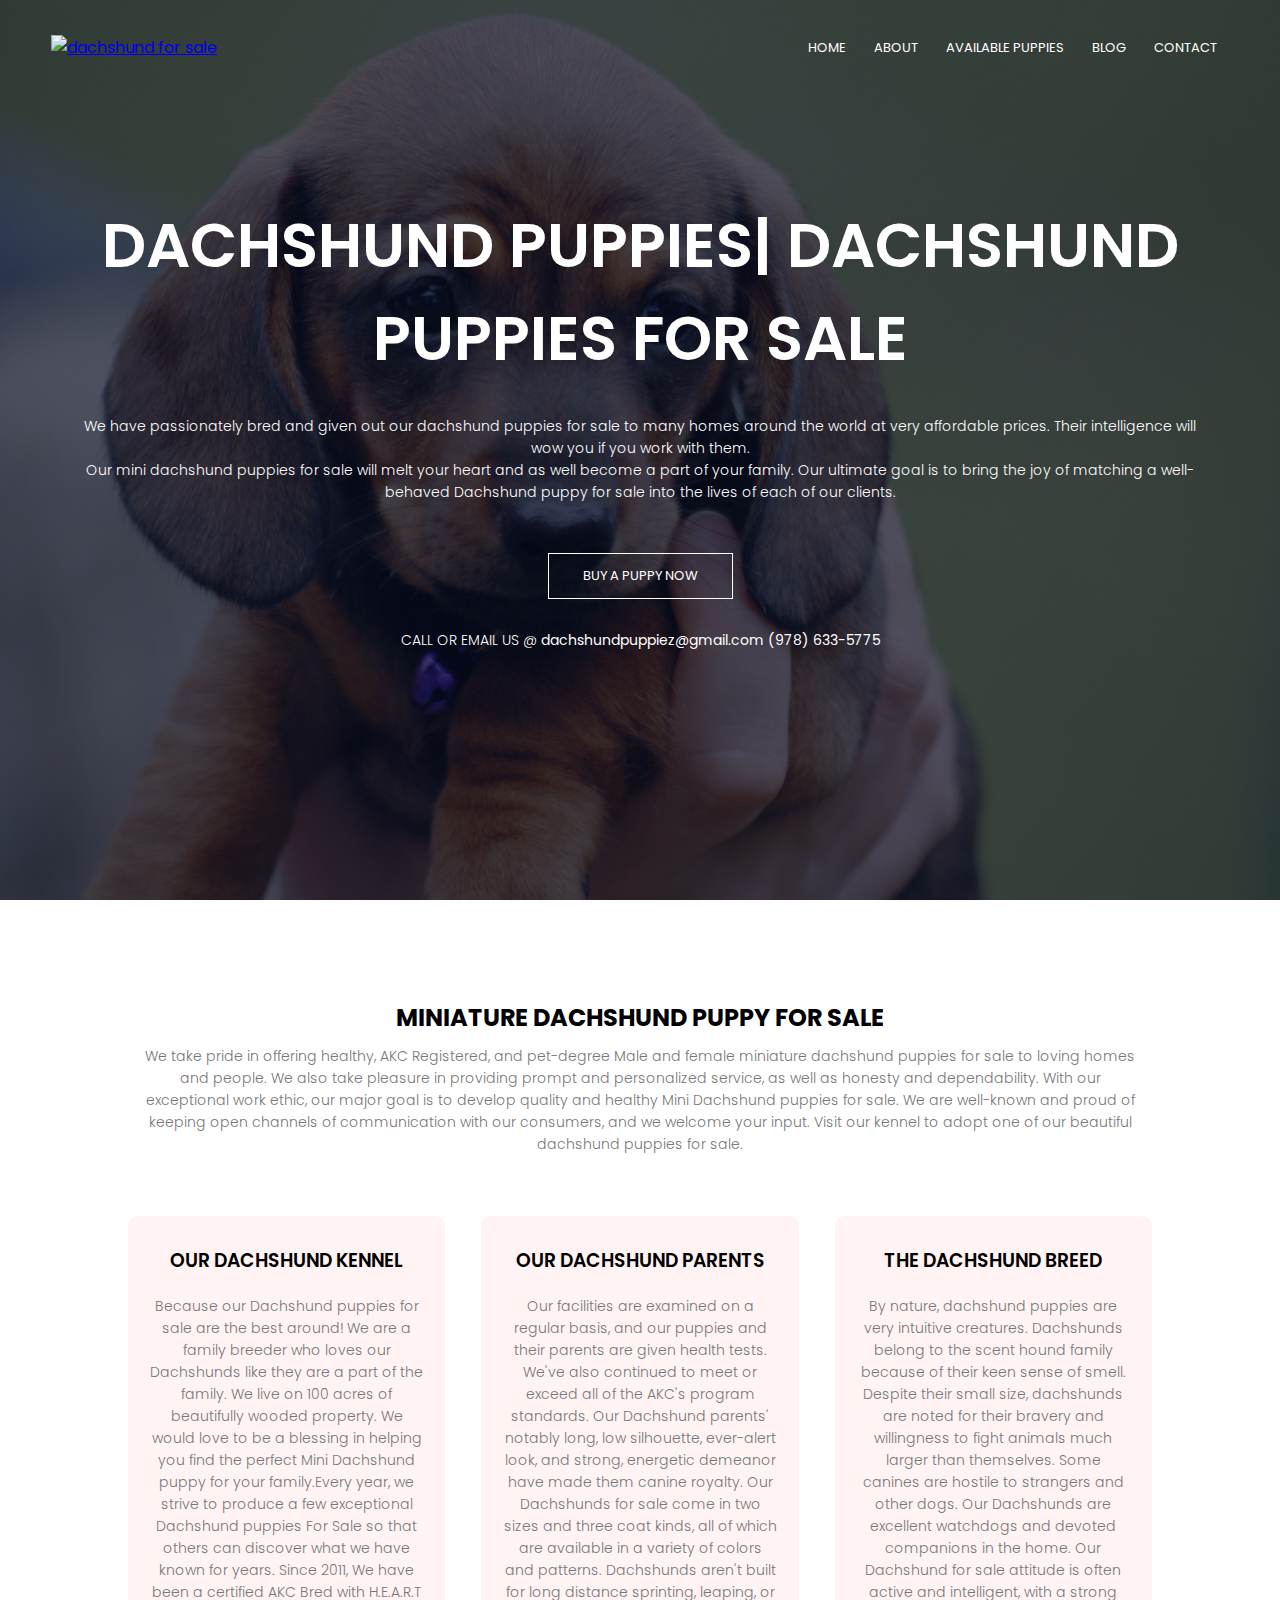
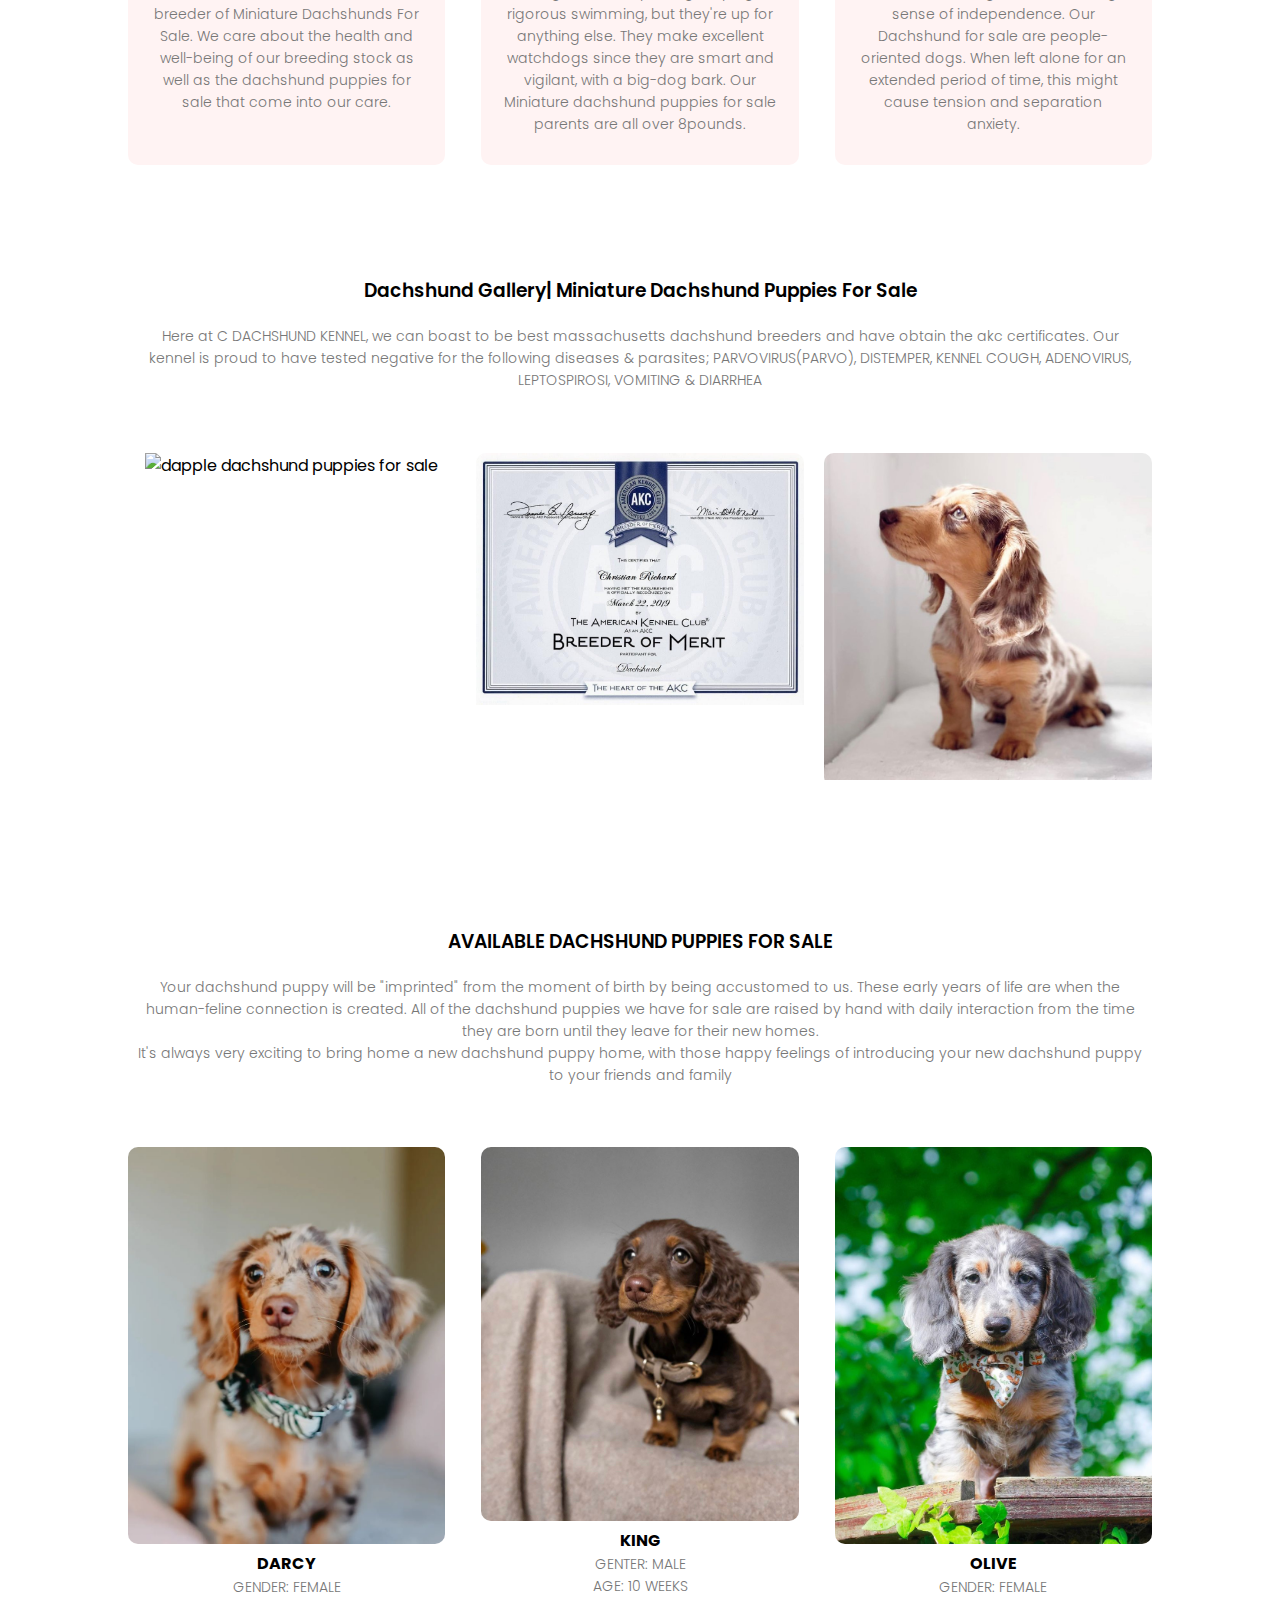
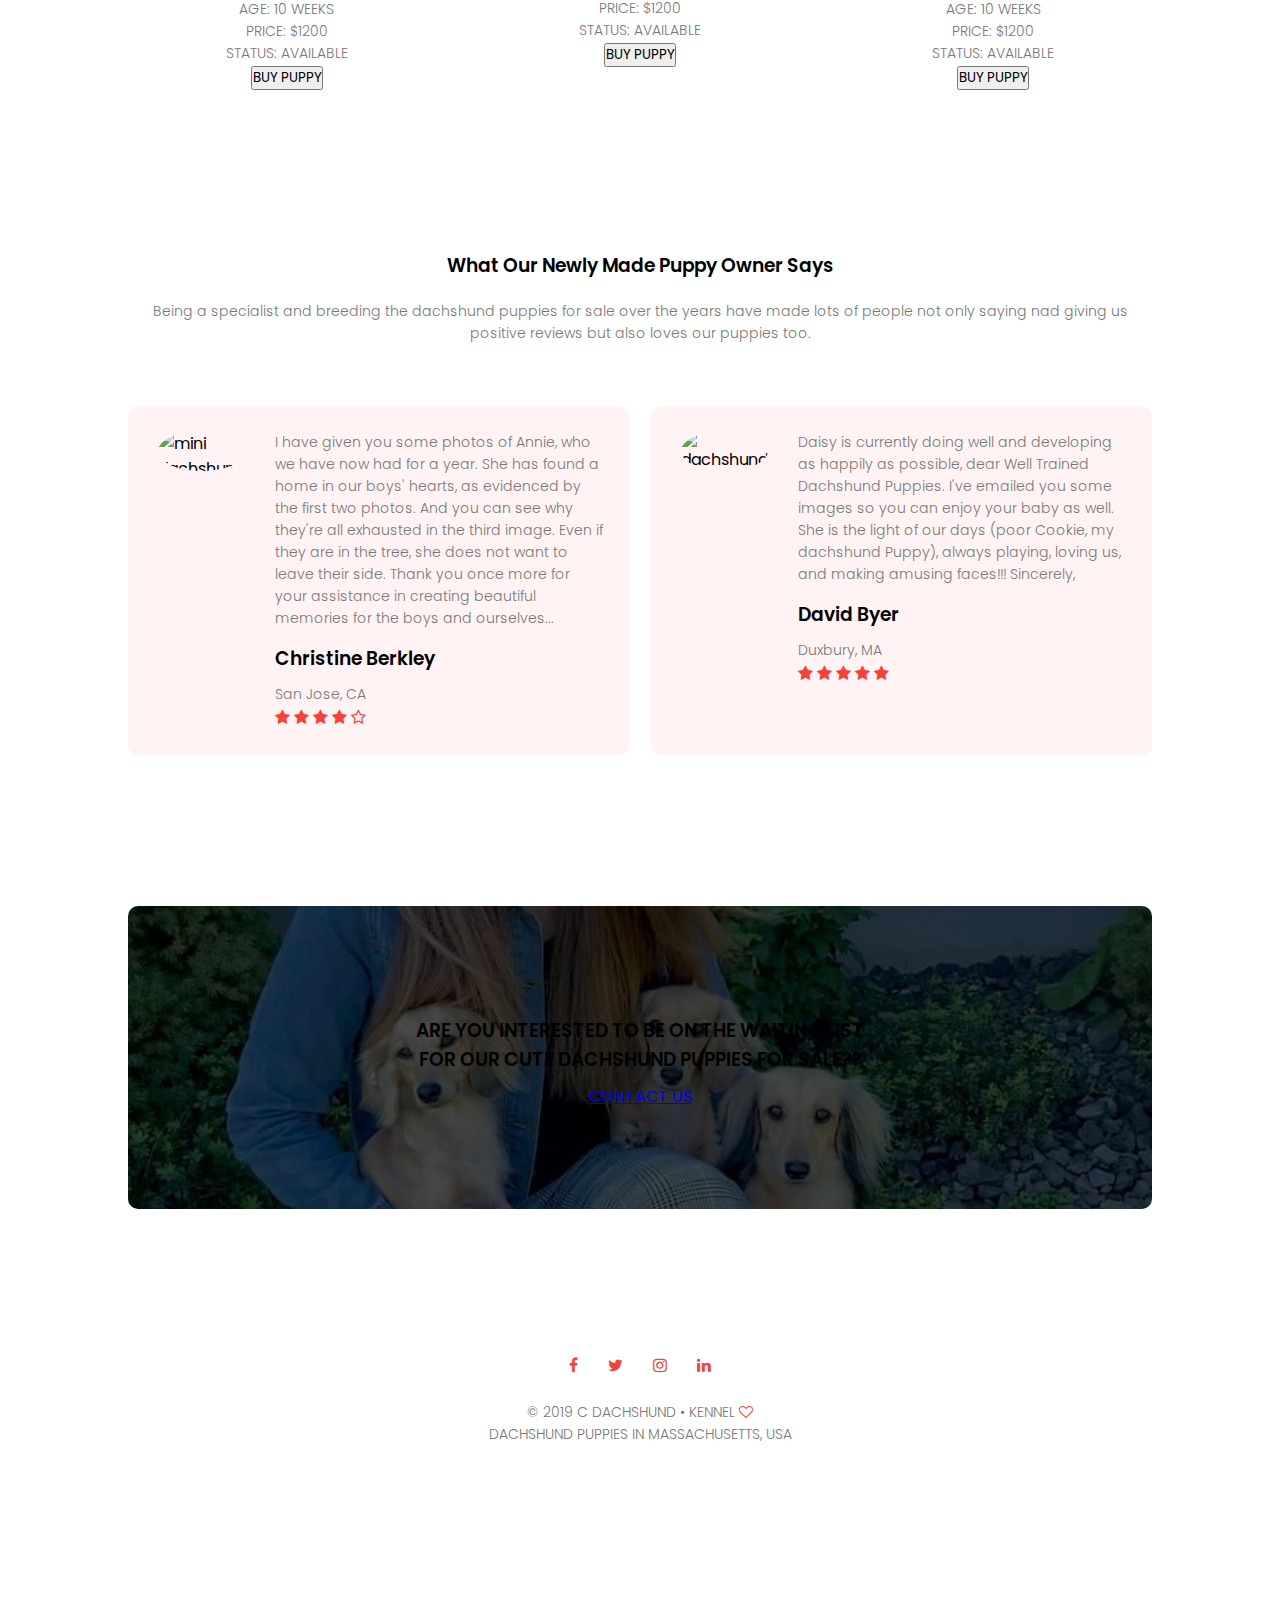
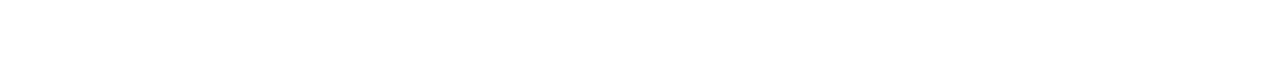
==== commit 78f9ab4a: "Update index.html" ====
--- a/index.html
+++ b/index.html
@@ -3,7 +3,7 @@
 <head>
 <meta name="viewport" content="width=device-width, initial-scale=1.0">
 <title>DACHSHUND PUPPIES FOR SALE - MINIATURE DACHSHUND PUPPIES FOR SALE</title>
-<meta name="ahrefs-site-verification" content="a0da1f12df011cf282475318c898467888b9b3f6822703db780bdb77105e07b7">
+<meta name="ahrefs-site-verification" content="a0da1f12df011cf282475318c898467888b9b3f6822703db780bdb77105e07b7"> 
     <link href="https://dachshundpuppieskennel.com/" rel="canonical"/>
     <link rel="shortcut icon" type="img/png" href="images/favicon.jpg">
 <link rel="stylesheet" href="style.css">
@@ -43,7 +43,7 @@
             <a href="index.html"><img src="images/logo.jpg" alt="dachshund for sale"></a>
             <div class="nav-links" id="navLinks">  
                 <i class="fa fa-close" onclick="hideMenu()"></i>
-                <ul>
+                <ul> 
                     <li><a href="index.html">HOME</a></li>
                     <li><a href="about.html">ABOUT</a></li>
                     <li><a href="available puppies.html">AVAILABLE PUPPIES</a></li>
@@ -205,9 +205,7 @@
 <!-------- footer ---------->
 
 <section class="footer">
-        <h4>Norwegian Forest Cat Texture</h4>
-        <kw><a href="https://cattime.com/cat-breeds/norwegian-forst-cats"rel="nofollow">IMPORTANT KEYWORDS; bod, dnndb, dnnddndm,</a> <a href="https://www.puppyspot.com/puppies-for-sale/breed/dachshund"rel="nofollow">dapple dachshund puppies for sale</a>, NORWEGIAN FOREST CAT SIZE, NORWEGIAN CAT, NORWEGIAN FOREST CAT FOR SALE, NORWEGIAN FOREST CAT VS MAINE COON, BLACK NORWEGIAN FOREST CAT, NORWEGIAN FOREST CAT PRICE, NORWEGIAN FOREST CAT KITTEN, MAINE COON VS NORWEGIAN FOREST CAT, NORWEGIAN FOREST KITTEN, NORWEGIAN FOREST CAT ORANGE, MAINE COON NORWEGIAN FOREST CAT, NORWEGIAN FOREST CAT BLACK, WHITE NORWEGIAN FOREST CAT, ORANGE NORWEGIAN FOREST CAT, GREY NORWEGIAN FOREST CAT, NORWEGIAN FOREST CAT BLACK AND WHITE, NORWEGIAN FOREST CAT MAINE COON, NORWEGIAN FOREST CAT TABBY, CALICO NORWEGIAN FOREST CAT, NORWEGIAN FOREST CAT CALICO, NORWEGIAN FOREST CAT PERSONALITY, NORWEGIAN FOREST CAT WHITE, NORWEGIAN FOREST CAT GREY, BLACK AND WHITE NORWEGIAN FOREST CAT, NORWEGIAN FOREST CAT GREY AND WHITE, NORWEGIAN FOREST CAT LIFESPAN, NORWEGIAN FOREST KITTENS FOR SALE, <a href="https://dachshundpuppieskennel.com/ "rel="dofollow">NORWEGIAN FOREST CAT</a> NORWEGIAN LONG HAIRED BLACK CAT, NORWEGIAN FOREST CAT BREED, NORWEGIAN FOREST CAT BREEDER, NORWEGIAN FOREST CAT RESCUE, NORWAY FOREST CAT, BIG NORWEGIAN FOREST CAT, NORWEGIAN CAT BREEDS, NORWEGIAN FOREST CAT HYPOALLERGENIC, NORWEGIAN FOREST CAT ADOPTION, NORWEGIAN FOREST CAT PICTURES, FOREST CAT BREEDERS, NORWEGIAN FOREST CAT ORANGE AND WHITE, NORWEGIAN FOREST CAT ORANGE AND WHITE, NORWEGIAN FOREST CAT SIZE, ORANGE AND WHITE NORWEGIAN FOREST CAT, NORWEGIAN FOREST CAT NEAR ME, GINGER NORWEGIAN FOREST CAT</kw>
-        <div class="icons">
+       <div class="icons">
             <a href="index.html"><i class="fa fa-facebook"></i></a>
             <a href="index.html"><i class="fa fa-twitter"></i></a>
             <a href="index.html"><i class="fa fa-instagram"></i></a>
@@ -215,7 +213,9 @@
             
         </div>
         <a href="index.html" class="footer-link"><p> © 2019 C DACHSHUND • KENNEL <i class="fa fa-heart-o"></i><br>DACHSHUND PUPPIES IN MASSACHUSETTS, USA</p></a>
-</section>    
+         <p class="one >dachshund puppies, dachshund puppies for sale, dachshund puppies for sale near me, mini dachshund puppies for sale, miniature dachshund puppies for sale, long haired dachshund puppies for sale, long haired dachshund puppies, dapple dachshund puppies for sale, dachshund puppies near me, miniature dachshund puppies, mini dachshund puppies, miniature dachshund puppies for sale near me, dachshund puppies ohio, dachshund puppies nc, miniature long haired dachshund puppies for sale, dachshund puppies texas, dachshund puppies for sale nc, free dachshund puppies near me, dachshund puppies for sale under $300, miniature dapple dachshund puppies for sale near me, dachshund puppies colorado, dachshund puppies for adoption, dachshund puppies for sale texas, long hair dachshund puppies, dapple dachshund puppies, long haired dachshund puppies for sale near me, dachshund puppies for sale in pa, dachshund puppies for sale sc, dachshund puppies under $500, dachshund puppies michigan, dachshund puppies georgia, dachshund puppies oregon, mini dachshund puppies for sale near me, teacup dachshund puppies, dachshund puppies san diego, dachshund puppies for sale craigslist, miniature dapple dachshund puppies for sale, cute dachshund puppies, dachshund puppies oklahoma, dachshund puppies iowa, dachshund puppies alabama, blue dapple dachshund puppies, teacup miniature dachshund puppies for sale, dachshund puppies florida, wire haired dachshund puppies for sale, black dachshund puppies, dachshund puppies las vegas, dachshund puppies pennsylvania, dachshund puppies kentucky, miniature dachshund puppies for sale near me craigslist, dachshund puppies in pa, dachshund puppies va, dachshund puppies for sale california, spotted dachshund puppies, miniature dachshund puppies for sale florida, dachshund puppies for sale los angeles, dachshund puppies tennessee, dachshund puppies tn, dachshund puppies ky, dachshund puppies pa, how much are dachshund puppies, dachshund puppies for sale ohio, dachshund puppies for sale alabama, dachshund puppies spotted, free dachshund puppies, dachshund puppies for sale indiana, dachshund puppies utah, long haired dapple dachshund puppies, dapple long haired dachshund puppies for sale, blue dachshund puppies for sale, dachshund puppies for sale ny, dachshund puppies in wisconsin, dachshund puppies for sale florida, dachshund puppies wisconsin, miniature dachshund puppies for sale in georgia, mini dachshund puppies for sale pennsylvania, miniature dachshund puppies for sale california, blonde dachshund puppies, long haired dapple dachshund puppies for sale, dachshund puppies for sale kentucky, dachshund puppies for sale in wisconsin, mini dapple dachshund puppies for sale, miniature dachshund puppies for sale in california, dachshund puppies wi, newborn dachshund puppies, dachshund puppies for sale ky, wirehaired dachshund puppies, cream dachshund puppies, miniature long haired dachshund puppies for sale near me, miniature dachshund puppies for adoption, dachshund puppies for sale in kentucky, micro mini dachshund puppies for sale, wire hair dachshund puppies for sale, dachshund puppies california, miniature dachshund puppies for sale ohio, dachshund puppies for sale in ohio, dachshund puppies for sale in ky, dachshund puppies price, miniature dachshund puppies for sale north carolina, dachshund puppies for sale illinois, dapple long haired dachshund, long haired dachshund puppies for sale, long haired dachshund puppies, cream long haired dachshund, mini long haired dachshund, miniature long haired dachshund, miniature long haired dachshund puppies for sale, long haired dachshund for sale, blonde long haired dachshund, miniature long haired dachshund for sale, long haired dachshund puppy, long haired dachshund puppies for sale near me, golden long haired dachshund, blue long haired dachshund, red long haired dachshund, merle long haired dachshund, adopt long haired dachshund, long haired dachshund adoption, miniature long haired dachshund puppy, chocolate long haired dachshund, black long haired dachshund, long haired dachshund breeders, dapple long haired dachshund puppies for sale, dapple long haired dachshund for sale, brown long haired dachshund, spotted long haired dachshund, long haired dachshund for sale near me, miniature long haired dachshund puppies for sale near me, long haired dachshund near me, long haired dachshund price, english cream long haired dachshund puppies for sale, long haired dachshund miniature, long haired dachshund puppies near me, miniature long haired dachshund puppies, long haired dachshund dapple, mini long haired dachshund puppies for sale, how much are long haired dachshund, mini long haired dachshund breeders near me, black and tan long haired dachshund, cost of long haired dachshund, blond long haired dachshund, long haired dachshund cost, mini dapple long haired dachshund, piebald long haired dachshund puppy, long haired dachshund puppies oregon, miniature long haired dachshund for sale near me, long haired dachshund hypoallergenic, mini long haired dachshund for sale near me, miniature dachshund puppies for sale, miniature dachshund puppies, teacup miniature dachshund, miniature dachshund puppies for sale near me, miniature dachshund for sale, long haired miniature dachshund, dapple miniature dachshund, miniature dachshund for sale near me, miniature dachshund puppy, adopt miniature dachshund, miniature dachshund adoption, miniature dachshund for adoption, adopt a miniature dachshund, miniature dachshund lifespan, miniature dachshund breeders, miniature dachshund breeders near me, how big do miniature dachshund get, golden miniature dachshund, teacup miniature dachshund puppies for sale, miniature dachshund long hair, miniature dachshund puppies for sale near me craigslist, piebald miniature dachshund, miniature dachshund puppies for sale florida, miniature dachshund piebald, miniature dachshund puppies for sale in georgia, long haired miniature dachshund puppy for sale, miniature dachshund puppies for sale california, miniature dachshund puppies for sale in california, miniature dachshund near me, miniature dachshund puppies for adoption, long hair miniature dachshund, miniature dachshund puppies for sale ohio, miniature dachshund puppies for sale north carolina, miniature dachshund puppies for sale in nc, free miniature dachshund puppies, miniature dachshund puppies for sale in florida, miniature dachshund puppies for sale texas, miniature dachshund puppies for sale in texas, miniature dachshund puppies for sale georgia, miniature dachshund short hair, miniature dachshund prices, cream miniature dachshund puppies for sale near me, red miniature dachshund, miniature dachshund puppies for sale pennsylvania, blue miniature dachshund, purebred miniature dachshund puppies for sale, miniature dachshund puppies for sale in alabama, smooth haired miniature dachshund, miniature dachshund puppies for sale in pa, teacup miniature dachshund puppies, short haired miniature dachshund, blue miniature dachshund puppies for sale near me, black and tan miniature dachshund, miniature dachshund for sale texas, brown miniature dachshund, miniature dachshund for adoption near me, chocolate miniature dachshund, miniature dachshund puppies for sale alabama, miniature dachshund puppies for sale indiana, wirehaired miniature dachshund, miniature dachshund dapple, mini dachshund puppies for sale, long haired mini dachshund, mini dachshund puppies, mini dachshund for sale, mini dachshund puppy, dapple mini dachshund, mini dachshund puppies for sale near me, mini dachshund breeders, dapple mini dachshund for sale, cream mini dachshund, adopt mini dachshund, short haired mini dachshund, mini dachshund short hair, mini dachshund for adoption, short hair mini dachshund, adopt a mini dachshund, mini dachshund adoption, piebald mini dachshund, mini dachshund size, mini dachshund for sale near me, how much does a mini dachshund cost, long haired mini dachshund puppy, cream long haired mini dachshund, mini dachshund adults, mini dachshund dapple puppies for sale, micro mini dachshund puppies for sale, long haired dapple mini dachshund, golden mini dachshund, mini dachshund puppies near me, red mini dachshund, mini dachshund near me, mini dachshund puppy for adoption, mini dachshund puppies nc, mini dachshund price, mini dachshund dapple, dapple long haired mini dachshund, mini dachshund puppies for sale in pa, mini dachshund puppies for sale ohio, long haired mini dachshund puppies for sale, mini dachshund puppies for sale florida, dapple mini dachshund puppies, harness for mini dachshund, long hair mini dachshund, mini dachshund puppies for sale tampa, red dapple mini dachshund, mini dachshund puppies for sale nc, mini dachshund piebald, long haired mini dachshund puppies, mini dachshund temperment, mini dachshund puppies for sale in missouri, life expectancy of a mini dachshund, chocolate mini dachshund, long haired mini dachshund for sale, chocolate dapple mini dachshund, teacup mini dachshund, mini dachshund for adoption near me, mini dachshund brown, mini dachshund puppies for sale in georgia, blue mini dachshund, black mini dachshund, dapple dachshund puppies for sale, double dapple dachshund, miniature dapple dachshund, long haired dapple dachshund, silver dapple dachshund, long hair dapple dachshund, mini dapple dachshund, dapple dachshund for sale, blue dapple dachshund, miniature dapple dachshund puppies for sale near me, dapple dachshund puppy, chocolate dapple dachshund, full grown dapple dachshund, mini dapple dachshund full grown, dapple dachshund puppies, miniature long haired dapple dachshund, mini dapple dachshund for sale, red dapple dachshund, miniature dapple dachshund puppies for sale, dapple dachshund short hair, blue dapple dachshund puppies, dapple dachshund long hair for sale, short haired dapple dachshund, long haired dapple dachshund puppies, long haired dapple dachshund puppy, long haired dapple dachshund for sale, blue dapple dachshund for sale, dapple dachshund for sale near me, mini long haired dapple dachshund, long haired dapple dachshund puppies for sale, piebald dapple dachshund, mini dapple dachshund puppies for sale, what is dapple dachshund, black and tan dapple dachshund, isabella dapple dachshund, black dapple dachshund, dapple dachshund puppies for sale near me, dapple dachshund long hair, miniature long haired dapple dachshund for sale, white dapple dachshund, brown dapple dachshund, dapple dachshund price, dapple dachshund with blue eyes, miniature dapple dachshund puppies for sale craigslist, chocolate dapple dachshund long hair, teacup long haired dapple dachshund, miniature dapple dachshund puppies, dapple dachshund breeders, long haired dapple dachshund for sale near me, miniature dapple dachshund for sale, dapple dachshund near me, black and cream dapple dachshund, miniature dapple dachshund puppies for sale in texas, long haired double dapple dachshund, dapple dachshund puppies for sale in ga, long haired red dapple dachshund, dapple dachshund adoption, blue double dapple dachshund, wire haired dapple dachshund, long haired mini dapple dachshund, silver dapple dachshund for sale, mini dapple dachshund puppies for sale in oklahoma, gray dapple dachshund, black and white dapple dachshund, mini dapple dachshund long hair, grey dapple dachshund, blue eyed dapple dachshund puppies for sale, teacup dapple dachshund, double dapple dachshund for sale, chocolate dapple dachshund for sale, red dapple dachshund long hair, dapple dachshund for sale texas, dapple dachshund puppies texas, dapple dachshund puppy for sale, how much are dapple dachshund puppies, dapple dachshund blue eyes, dapple dachshund for sale in alabama, dapple dachshund stuffed animal, dapple dachshund puppies for sale in nc, cream dapple dachshund, double dapple dachshund puppies for sale, dapple dachshund for sale california, double dapple dachshund life expectancy, newborn dapple dachshund, piebald dapple dachshund for sale, mini dapple dachshund puppies for sale in texas, red dapple dachshund puppy, dapple dachshund for sale florida, dachshund for sale near me, long haired dachshund for sale, mini dachshund for sale, miniature dachshund for sale, dapple dachshund for sale, miniature long haired dachshund for sale, mini dapple dachshund for sale, miniature dachshund for sale near me, dachshund for sale near me craigslist, teacup dachshund for sale, dapple mini dachshund for sale, wire haired dachshund for sale, mini dachshund for sale near me, dapple long haired dachshund for sale, long haired dapple dachshund for sale, blue dapple dachshund for sale, dapple dachshund for sale near me, piebald dachshund for sale, long haired dachshund for sale near me, dachshund for sale in florida, dachshund for sale in wisconsin, adult dachshund for sale, dachshund for sale in indiana, dachshund for sale oregon, dachshund for sale alabama, dachshund for sale indiana, dachshund for sale florida, miniature long haired dapple dachshund for sale, dachshund for sale in pa, dachshund for sale in tennessee, dachshund for sale in michigan, dachshund for sale michigan, cream dachshund for sale, dachshund for sale los angeles, standard dachshund for sale, toy dachshund for sale, long haired cream dachshund for sale near me, dachshund for sale in mn, long haired dapple dachshund for sale near me, miniature dapple dachshund for sale, miniature dachshund for sale texas, dachshund for sale in georgia, teacup dachshund for sale near me, long haired mini dachshund for sale, english cream dachshund for sale, english cream dachshund for sale near me, mini dachshund for sale los angeles, dachshund for sale colorado, female dachshund for sale, mini dachshund for sale in ohio, piebald mini dachshund for sale, dachshund for sale arkansas, merle dachshund for sale, miniature wire haired dachshund for sale, dachshund for sale california, white dachshund for sale, miniature dachshund for sale nc, dachshund for sale in california, red dachshund for sale, miniature dachshund for sale in nc, silver dapple dachshund for sale, long hair dachshund for sale, long haired miniature dachshund for sale near me, blue eyed dachshund for sale, blue dachshund for sale, black and tan dachshund for sale, wire haired dachshund for sale near me, double dapple dachshund for sale, chocolate dapple dachshund for sale, blonde dachshund for sale, dachshund for sale in san antonio, miniature long haired dachshund for sale near me, wirehaired dachshund for sale, mini long haired dachshund for sale near me, dapple dachshund for sale texas, miniature dachshund for sale oregon, dachshund for sale in ohio, dachshund for sale in tampa, mini dachshund for sale california, dapple dachshund for sale in alabama, dachshund for sale ohio, mini dachshund for sale in nc, mini dachshund for sale in ga, dapple dachshund for sale california, miniature dachshund for sale indiana, dachshund for sale seattle, mini dachshund for sale indiana, piebald dapple dachshund for sale, mini long haired dachshund for sale, dapple dachshund for sale florida, mini dapple dachshund for sale near me, long haired dachshund for sale texas, dachshund for sale in oregon, long haired miniature dachshund for sale, mini dachshund for sale arizona, dapple miniature dachshund for sale near me, spotted dachshund for sale, dachshund puppy, wire haired dachshund puppy, long haired dachshund puppy, mini dachshund puppy, dapple dachshund puppy, miniature dachshund puppy, miniature long haired dachshund puppy, dachshund puppy for sale los angeles, dachshund puppy for sale, blonde dachshund puppy, long haired dapple dachshund puppy, piebald dachshund puppy, long haired miniature dachshund puppy for sale, long haired mini dachshund puppy, brown dachshund puppy, black and tan dachshund puppy, mini dachshund puppy for adoption, short haired dachshund puppy, spotted dachshund puppy, dachshund puppy cost, wire haired dachshund puppy for sale, dachshund puppy price, dachshund puppy for sale near me, dachshund puppy breeders, mini longhaired dachshund puppy, how much does a dachshund puppy cost, mini dachshund puppy for sale, dachshund puppy seattle, piebald dachshund puppy for sale, buy dachshund puppy, miniature dachshund puppy for sale, brindle dachshund puppy for sale, piebald long haired dachshund puppy, dapple dachshund puppy for sale, long haired dachshund puppy for sale, dachshund puppy virginia, dachshund puppy adoption, mini dachshund puppies for sale, mini dachshund puppies for sale near me, mini dachshund puppies for sale pennsylvania, micro mini dachshund puppies for sale, mini dachshund puppies for sale in pa, mini dachshund puppies for sale ohio, long haired mini dachshund puppies for sale, mini dachshund puppies for sale florida, mini dachshund puppies for sale tampa, mini dachshund puppies for sale nc, mini dachshund puppies for sale in missouri, mini dachshund puppies for sale in georgia, mini dachshund puppies for sale arkansas, mini dachshund puppies for sale in portland oregon, mini dachshund puppies for sale california, mini dachshund puppies for sale in ky, mini dachshund puppies for sale indiana, mini dachshund puppies for sale georgia, mini dachshund puppies for sale in mi, mini dachshund puppies for sale in wi, mini dachshund puppies for sale in houston, mini dachshund puppies for sale in virginia, blue mini dachshund puppies for sale, mini dachshund puppies for sale in colorado, mini dachshund puppies for sale buffalo ny, mini dachshund puppies for sale sc, mini dachshund puppies for sale mississippi, mini dachshund puppies for sale mn, mini dachshund puppies for sale tennessee, mini dachshund puppies for sale texas, mini dachshund puppies for sale chicago, mini dachshund puppies for sale long island, mini dachshund puppies for sale in tennessee, mini dachshund puppies for sale colorado, mini dachshund puppies for sale new jersey, mini dachshund puppies for sale maryland, mini dachshund puppies for sale massachusetts, mini dachshund puppies for sale atlanta, mini dachshund puppies for sale in washington state, mini dachshund puppies for sale in ohio, mini dachshund puppies for sale ny, mini dachshund puppies for sale okc, mini dachshund puppies for sale utah, mini dachshund puppies for sale new york state, mini dachshund puppies for sale in wv, mini dachshund puppies for sale oklahoma, mini dachshund puppies for sale alabama, mini dachshund puppies for sale louisiana, mini dachshund puppies for sale in alabama, mini dachshund puppies for sale in arizona, mini dachshund puppies for sale in ny, mini dachshund puppies for sale south carolina, mini dachshund puppies for sale in ma, mini dachshund puppies for sale in arkansas, mini dachshund puppies for sale in michigan, mini dachshund puppies for sale illinois, mini dachshund puppies for sale in ct, mini dachshund puppies for sale upstate ny, mini dachshund puppies for sale in nj, mini dachshund puppies for sale in east texas, mini dachshund puppies for sale miami, mini dachshund puppies for sale minneapolis, mini dachshund puppies for sale in sacramento, mini dachshund puppies for sale washington, mini dachshund puppies for sale in louisiana, mini dachshund puppies for sale missouri, mini dachshund puppies for sale midwest, mini dachshund puppies for sale michigan, mini dachshund puppies for sale nyc, mini dachshund puppies for sale in northern california, mini dachshund puppies for sale in north carolina, mini dachshund puppies for sale in idaho, mini dachshund puppies for sale rochester ny, mini dachshund puppies for sale in kansas, mini dachshund puppies for sale northern ca, mini dachshund puppies for sale in south carolina, mini dachshund puppies for sale new york, mini dachshund puppies for sale in minnesota, mini dachshund puppies for sale tucson, chocolate mini dachshund puppies for sale, mini dachshund puppies for sale oregon, mini dachshund puppies for sale salt lake city, mini dachshund puppies for sale in new mexico, mini dachshund puppies for sale in oklahoma, long haired english cream mini dachshund puppies for sale, mini dachshund puppies for sale in florida, mini dachshund puppies for sale nj, red mini dachshund puppies for sale, mini dachshund puppies for sale in new york, mini dachshund puppies for sale in kansas city, mini dachshund puppies for sale in dallas, long haired mini dachshund puppies for sale in texas, mini dachshund puppies for sale colorado springs, mini dachshund puppies for sale wisconsin, mini dachshund puppies for sale in san diego, mini dachshund puppies for sale sacramento, mini dachshund puppies for sale iowa, mini dachshund puppies for sale washington state, mini dachshund puppies for sale in az, long haired mini dachshund puppies for sale in ct, dachshund puppies for sale near me, miniature dachshund puppies for sale near me, miniature dapple dachshund puppies for sale near me, long haired dachshund puppies for sale near me, mini dachshund puppies for sale near me, miniature long haired dachshund puppies for sale near me, dapple dachshund puppies for sale near me, standard dachshund puppies for sale near me, cream miniature dachshund puppies for sale near me, blue miniature dachshund puppies for sale near me, wire haired dachshund puppies for sale near me, dachshund breeders near me, dachshund breeders, texas dachshund breeders, miniature dachshund breeders, miniature dachshund breeders near me, mini dachshund breeders, standard dachshund breeders, long haired dachshund breeders, dachshund breeders in michigan, wire haired dachshund breeders, michigan dachshund breeders, dachshund breeders in massachusetts, dachshund breeders in ma, dachshund breeders florida, dachshund breeders georgia, dachshund breeders ohio, long haired miniature dachshund breeders, dachshund breeders michigan, dachshund breeders ny, dachshund breeders indiana, dachshund breeders in alabama, dachshund breeders in florida, dachshund breeders wisconsin, dachshund breeders alabama, dapple dachshund breeders, dachshund breeders washington, wire haired dachshund breeders near me, akc dachshund breeders, mini long haired dachshund breeders near me, dachshund breeders in texas, dachshund breeders new jersey, best dachshund breeders, dachshund breeders in ohio, dachshund breeders massachusetts, florida dachshund breeders, dachshund breeders in ky, dachshund breeders arizona, dachshund breeders maryland, dachshund breeders nc, dachshund breeders colorado, miniature dachshund breeders nc, dachshund breeders in arizona, dachshund breeders south carolina, dachshund breeders louisiana, dachshund breeders in south florida, dachshund breeders in md, dachshund breeders pennsylvania, dachshund breeders in missouri, dachshund breeders in wisconsin, dachshund breeders in virginia, dachshund breeders illinois, reputable miniature dachshund breeders, dachshund breeders oregon, dachshund breeders virginia, dachshund breeders long island, reputable mini dachshund breeders, dachshund breeders california, dachshund breeders in california, dachshund breeders in pa, dachshund breeders new york, wire haired dachshund breeders california, dachshund breeders in north carolina, dachshund breeders in tennessee, dachshund breeders in kentucky, arizona dachshund breeders, dachshund breeders missouri, dachshund breeders nh, dachshund breeders maine, miniature dachshund breeders in ohio, dachshund breeders texas, dachshund breeders nj, dachshund breeders in oklahoma, dachshund breeders pa, long hair dachshund breeders, dachshund breeders oklahoma, california dachshund breeders, dachshund breeders in indiana, dachshund breeders north carolina, dachshund breeders connecticut, ohio dachshund breeders, standard dachshund breeders florida, dachshund breeders new england, mini dachshund breeders ohio, best mini dachshund breeders, dachshund breeders new hampshire, dachshund breeders in georgia, dachshund breeders miami, dachshund breeders in oregon, miniature wire haired dachshund breeders near me, dachshund breeders in iowa, miniature dachshund breeders midwest, mc dachshund breeders, oregon dachshund breeders, dachshund breeders in va, mini dachshund breeders washington state, mini dachshund breeders in georgia, louisiana akc dachshund breeders, mini dachshund breeders in florida, dachshund for sale, dachshund for sale near me, long haired dachshund for sale, mini dachshund for sale, miniature dachshund for sale, dapple dachshund for sale, miniature long haired dachshund for sale, mini dapple dachshund for sale, miniature dachshund for sale near me, dachshund for sale near me craigslist, teacup dachshund for sale, dapple mini dachshund for sale, wire haired dachshund for sale, mini dachshund for sale near me, dapple long haired dachshund for sale, long haired dapple dachshund for sale, blue dapple dachshund for sale, dapple dachshund for sale near me, piebald dachshund for sale, long haired dachshund for sale near me, dachshund for sale in florida, dachshund for sale in wisconsin, adult dachshund for sale, dachshund for sale in indiana, dachshund for sale oregon, dachshund for sale alabama, dachshund for sale indiana, dachshund for sale florida, miniature long haired dapple dachshund for sale, dachshund for sale in pa, dachshund for sale in tennessee, dachshund for sale in michigan, dachshund for sale michigan, cream dachshund for sale, dachshund for sale los angeles, standard dachshund for sale, toy dachshund for sale, long haired cream dachshund for sale near me, dachshund for sale in mn, long haired dapple dachshund for sale near me, miniature dapple dachshund for sale, miniature dachshund for sale texas, dachshund for sale in georgia, teacup dachshund for sale near me, long haired mini dachshund for sale, english cream dachshund for sale, english cream dachshund for sale near me, mini dachshund for sale los angeles, dachshund for sale colorado, female dachshund for sale, mini dachshund for sale in ohio, piebald mini dachshund for sale, dachshund for sale arkansas, merle dachshund for sale, miniature wire haired dachshund for sale, dachshund for sale california, white dachshund for sale, miniature dachshund for sale nc, dachshund for sale in california, red dachshund for sale, miniature dachshund for sale in nc, silver dapple dachshund for sale, long hair dachshund for sale, long haired miniature dachshund for sale near me, blue eyed dachshund for sale, blue dachshund for sale, black and tan dachshund for sale, wire haired dachshund for sale near me, double dapple dachshund for sale, chocolate dapple dachshund for sale, blonde dachshund for sale, dachshund for sale in san antonio, miniature long haired dachshund for sale near me, wirehaired dachshund for sale, mini long haired dachshund for sale near me, dapple dachshund for sale texas, miniature dachshund for sale oregon, dachshund for sale in ohio, dachshund for sale in tampa, mini dachshund for sale california, dapple dachshund for sale in alabama, dachshund for sale ohio, mini dachshund for sale in nc, mini dachshund for sale in ga, dapple dachshund for sale california, lps dachshund for sale cheap, miniature dachshund for sale indiana, dachshund for sale seattle, mini dachshund for sale indiana, piebald dapple dachshund for sale, mini long haired dachshund for sale, dapple dachshund for sale florida, mini dapple dachshund for sale near me, long haired dachshund for sale texas, dachshund for sale in oregon, long haired miniature dachshund for sale, mini dachshund for sale arizona, dapple miniature dachshund for sale near me, spotted dachshund for sale, dachshund puppies near me, free dachshund puppies near me, mini dachshund puppies near me, long haired dachshund puppies near me, miniature dachshund puppies near me, free mini dachshund puppies near me, dachshund breeder massachusetts, dachshund breeder nc, dachshund breeder, dachshund breeder alabama, dachshund breeder near me, dachshund breeder florida, dachshund, dachshund puppies, long haired dachshund, miniature dachshund, mini dachshund, dapple dachshund, dachshund puppies for sale, wire haired dachshund, dachshund puppies for sale near me, mini dachshund puppies for sale, dachshund puppy, piebald dachshund, dachshund for sale, miniature dachshund puppies for sale, dapple long haired dachshund, long haired dachshund puppies for sale, dachshund long hair, long haired dachshund puppies, dapple dachshund puppies for sale, dachshund breeders near me, long haired mini dachshund, miniature dachshund puppies, mini dachshund puppies, cream long haired dachshund, double dapple dachshund, teacup miniature dachshund, miniature dachshund puppies for sale near me, mini long haired dachshund, miniature dapple dachshund, long haired dapple dachshund, wire haired dachshund puppy, miniature long haired dachshund, dachshund breeders, dachshund for sale near me, dachshund puppies ohio, dachshund adoption, dachshund price, dachshund puppies nc, miniature long haired dachshund puppies for sale, dachshund puppies texas, long haired dachshund for sale, dachshund for adoption near me, long hair dapple dachshund, black and tan dachshund, english cream dachshund, dachshund puppies for sale nc, miniature dachshund for sale, free dachshund puppies near me, , georgia dachshund breeder, local dachshund breeder, dachshund breeder, <a href="orientalshorthairkitten.com" rel="dofollow">dachshund puppis,</a> new mexico, fairhaven dachshunds - akc miniature dachshund breeder in illinois, dachshund breeder new york, long haired mini dachshund breeder, dachshund breeder wa, arizona dachshund breeder, best dachshund breeder, dachshund breeder mn, dachshund breeder southern california, dachshund breeder sydney, texas dachshund breeder, mini dachshund breeder ontario, dapple dachshund breeder, dachshund breeder london, dachshund breeder in pa, ethical dachshund breeder, missouri dachshund breeder, dachshund breeder new jersey, dachshund breeder nyc, dachshund breeder oklahoma, los angeles dachshund breeder, dachshund breeder washington state, virginia dachshund breeder, san diego dachshund breeder, dachshund breeder alberta, dachshund breeder miami, miniature dachshund breeder idaho, michigan dachshund breeder, mini dachshund breeder wisconsin, dachshund breeder minnesota, standard wirehaired dachshund breeder wyoming, smooth miniature dachshund breeder, dachshund breeder in angier nc. </p>
+         
+        </section>    
   
   
 <!----JavaScript for toggle menu---->
